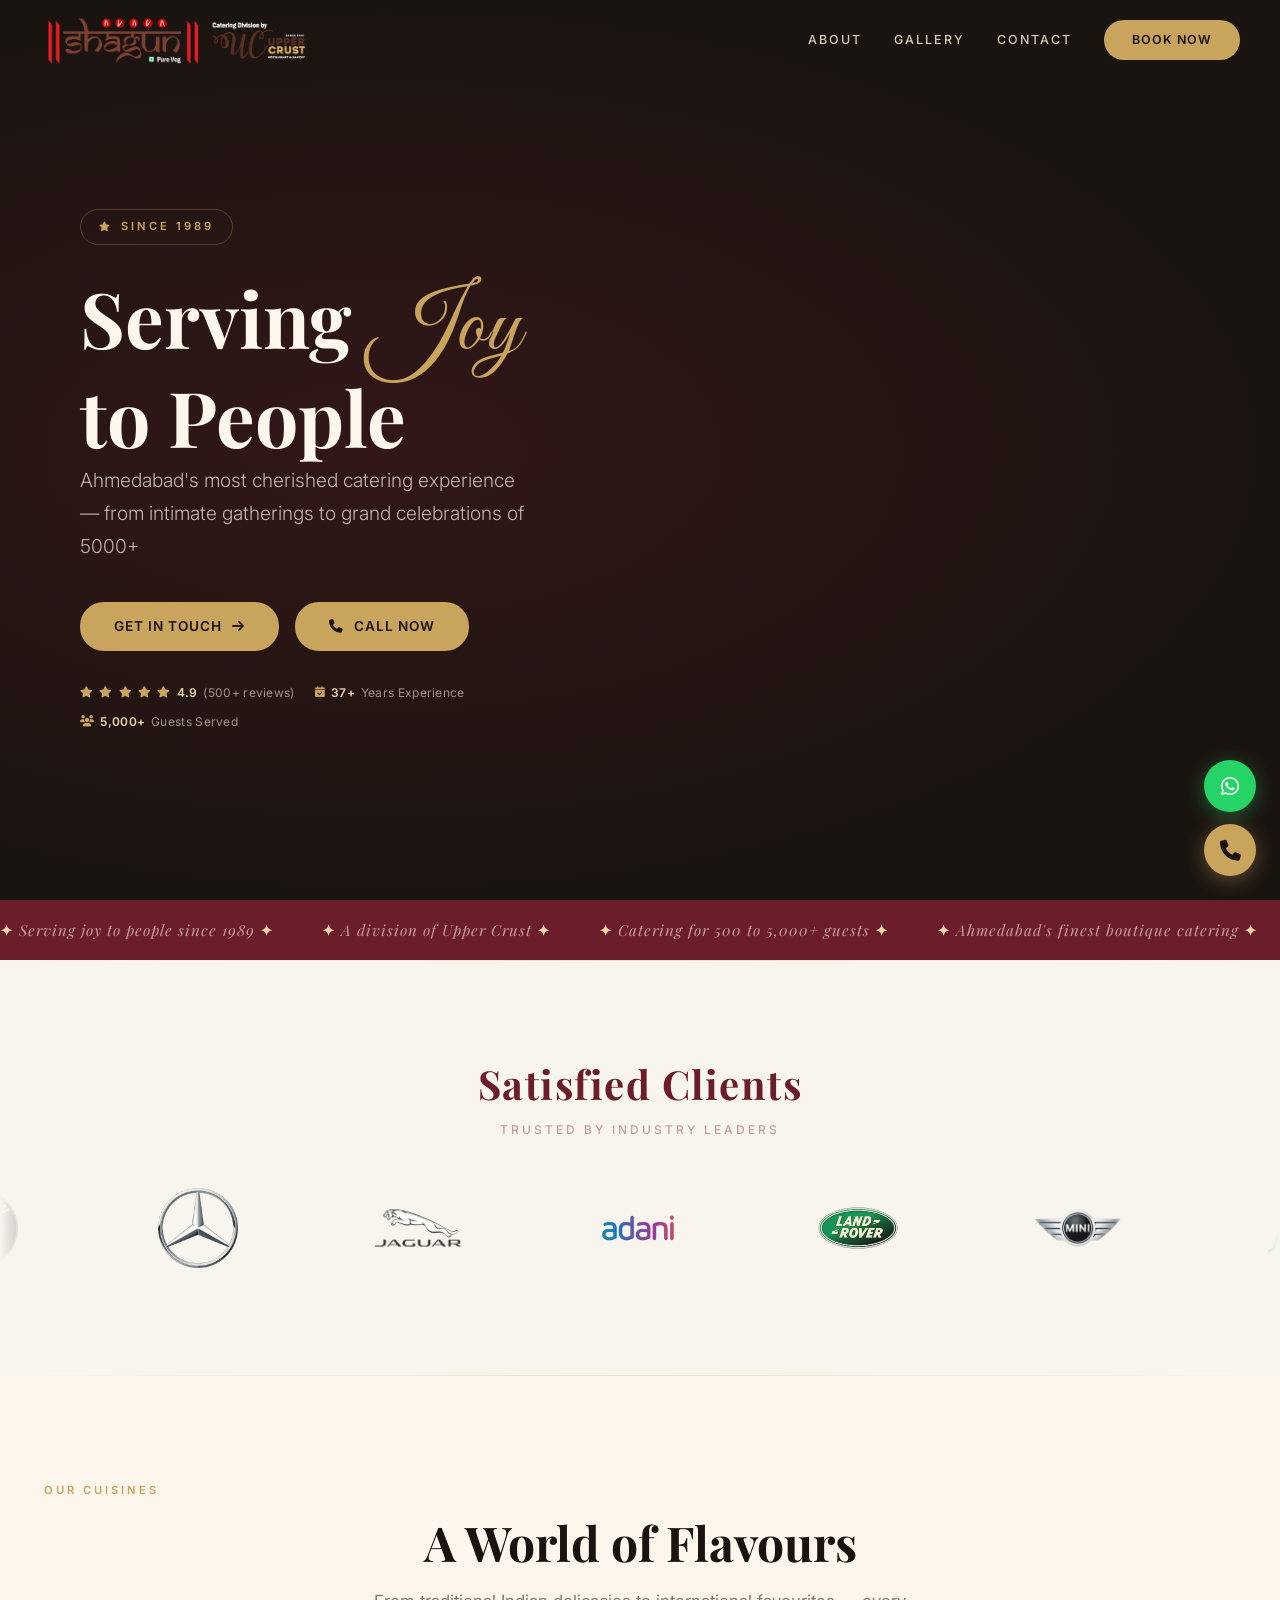
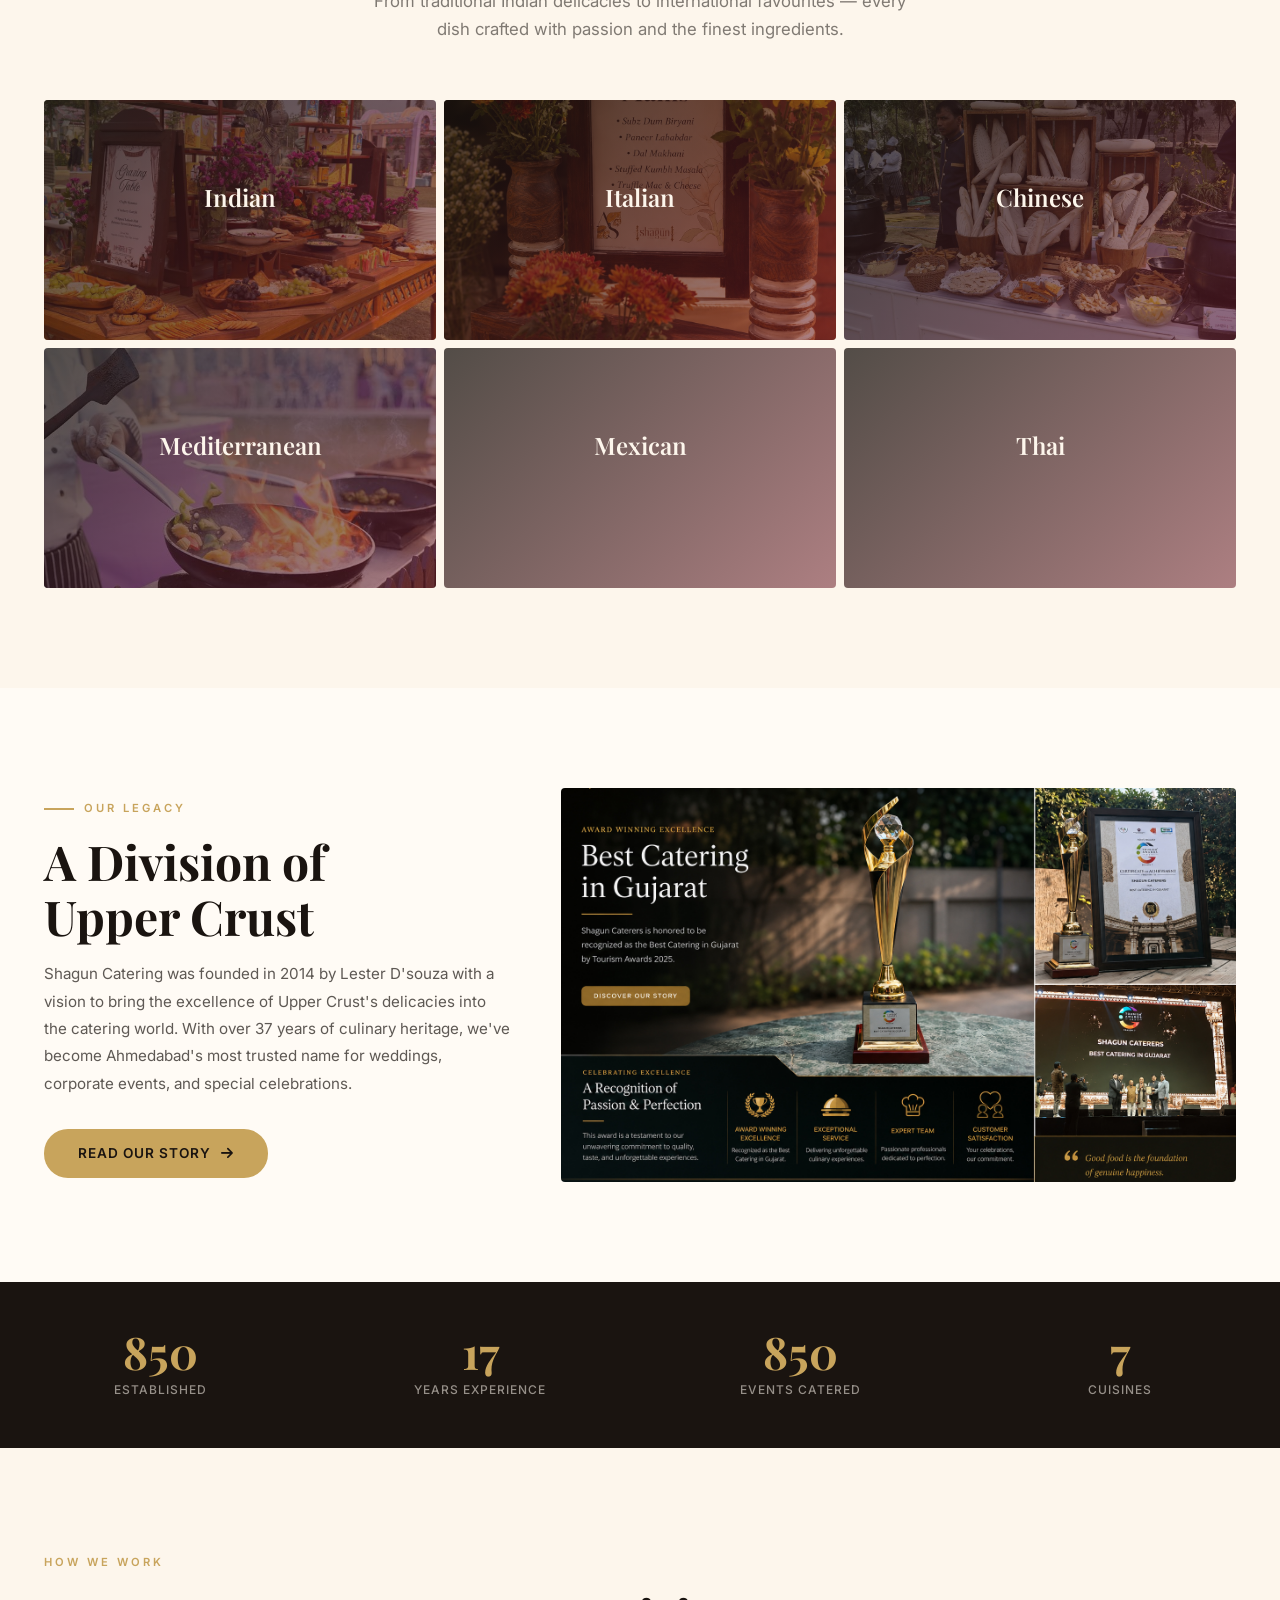
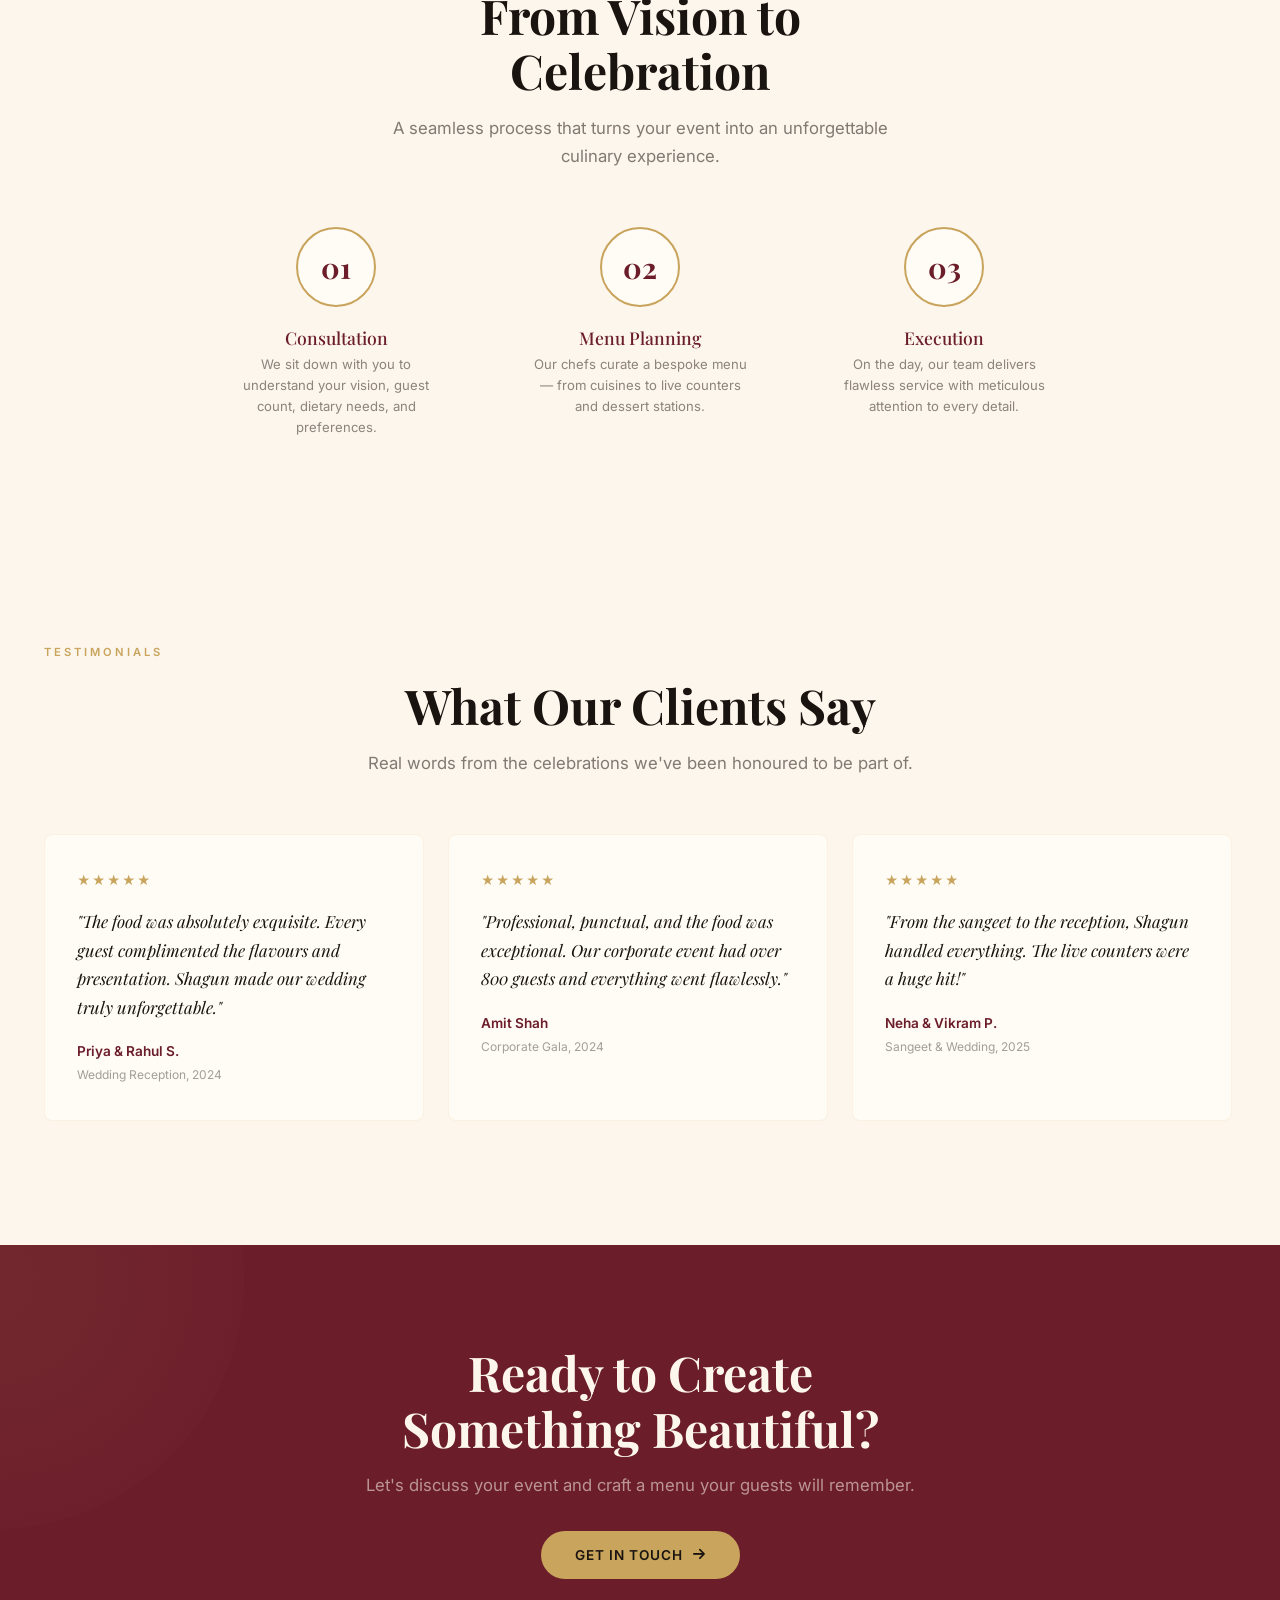
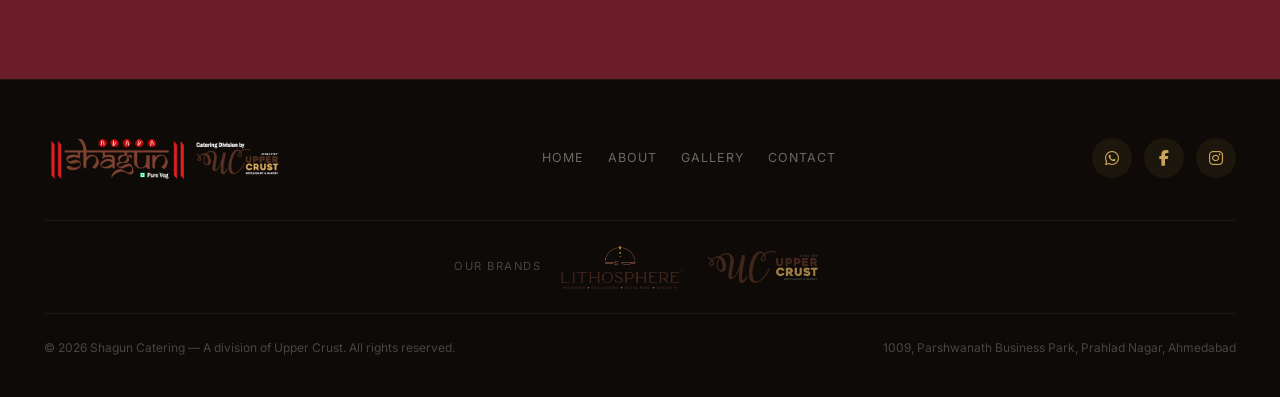
==== index.html @ 5790ae82 "Initial commit — Shagun Catering website" ====
<!DOCTYPE html>
<html lang="en">

<head>
  <meta charset="UTF-8">
  <meta name="viewport" content="width=device-width, initial-scale=1.0">
  <title>Shagun Catering | Best Catering Service in Ahmedabad Since 1989</title>
  <meta name="description"
    content="Shagun Catering — Ahmedabad's premier catering service since 1989. Weddings, corporate events, sangeet & more. A division of Upper Crust. Call +91 89800 03121.">
  <meta name="keywords"
    content="catering Ahmedabad, wedding caterer Ahmedabad, corporate catering, Shagun Catering, Upper Crust, event catering, Gujarati catering, best caterer in Ahmedabad">
  <meta name="author" content="Shagun Catering — A Division of Upper Crust">
  <meta name="geo.region" content="IN-GJ">
  <meta name="geo.placename" content="Ahmedabad">
  <!-- Open Graph -->
  <meta property="og:type" content="website">
  <meta property="og:site_name" content="Shagun Catering">
  <meta property="og:title" content="Shagun Catering | Best Catering Service in Ahmedabad Since 1989">
  <meta property="og:description"
    content="Ahmedabad's premier catering service since 1989. Weddings, corporate events, sangeet & more. A division of Upper Crust.">
  <meta property="og:url" content="https://shaguncatering.com/">
  <meta property="og:image" content="https://shaguncatering.com/images/Shagun-01%20shay.png">
  <meta property="og:locale" content="en_IN">
  <!-- Twitter Card -->
  <meta name="twitter:card" content="summary_large_image">
  <meta name="twitter:title" content="Shagun Catering | Best Catering Service in Ahmedabad Since 1989">
  <meta name="twitter:description"
    content="Ahmedabad's premier catering service since 1989. Weddings, corporate events, sangeet & more.">
  <meta name="twitter:image" content="https://shaguncatering.com/images/Shagun-01%20shay.png">
  <!-- Canonical -->
  <link rel="canonical" href="https://shaguncatering.com/">
  <!-- JSON-LD Structured Data -->
  <script type="application/ld+json">
  {
    "@context": "https://schema.org",
    "@type": "LocalBusiness",
    "name": "Shagun Catering",
    "alternateName": "Shagun Catering — A Division of Upper Crust",
    "description": "Ahmedabad's premier catering service since 1989. Specializing in weddings, corporate events, sangeet, and private celebrations.",
    "image": "https://shaguncatering.com/images/Shagun-01%20shay.png",
    "url": "https://shaguncatering.com/",
    "telephone": "+918980003121",
    "email": "catering@cafeuppercrust.com",
    "foundingDate": "1989",
    "areaServed": "Ahmedabad",
    "address": {
      "@type": "PostalAddress",
      "streetAddress": "1009, Parshwanath Business Park, Nr. Auda Garden, Prahlad Nagar",
      "addressLocality": "Ahmedabad",
      "addressRegion": "Gujarat",
      "postalCode": "380015",
      "addressCountry": "IN"
    },
    "parentOrganization": {
      "@type": "Organization",
      "name": "Upper Crust"
    },
    "aggregateRating": {
      "@type": "AggregateRating",
      "ratingValue": "4.9",
      "bestRating": "5",
      "ratingCount": "500"
    },
    "openingHoursSpecification": [
      {
        "@type": "OpeningHoursSpecification",
        "dayOfWeek": ["Monday","Tuesday","Wednesday","Thursday","Friday","Saturday"],
        "opens": "10:00",
        "closes": "20:00"
      }
    ],
    "sameAs": [
      "https://www.facebook.com/Shagun.uppercrust/",
      "https://www.instagram.com/shagunuppercrust/"
    ]
  }
  </script>
  <script type="application/ld+json">
  {
    "@context": "https://schema.org",
    "@type": "BreadcrumbList",
    "itemListElement": [
      { "@type": "ListItem", "position": 1, "name": "Home", "item": "https://shaguncatering.com/" }
    ]
  }
  </script>
  <link rel="preconnect" href="https://fonts.googleapis.com">
  <link rel="preconnect" href="https://fonts.gstatic.com" crossorigin>
  <link
    href="https://fonts.googleapis.com/css2?family=Playfair+Display:ital,wght@0,400;0,500;0,600;0,700;0,800;1,400;1,500&family=Inter:wght@300;400;500;600;700&family=Great+Vibes&display=swap"
    rel="stylesheet">
  <link rel="stylesheet" href="https://cdnjs.cloudflare.com/ajax/libs/font-awesome/6.5.1/css/all.min.css">
  <link rel="icon" type="image/png" href="images/Shagun-01%20shay.png">
  <link href="https://cdn.jsdelivr.net/npm/bootstrap@5.3.3/dist/css/bootstrap.min.css" rel="stylesheet">
  <link rel="stylesheet" href="style.css">
</head>

<body>

  <nav class="nav" id="nav">
    <a href="index.html" class="nav-logo active-page">
      <img src="images/Shagun-01%20shay.png" alt="Shagun Catering" fetchpriority="high">
    </a>
    <div class="hamburger" id="hamburger" role="button" aria-label="Toggle navigation" aria-expanded="false">
      <span></span><span></span><span></span>
    </div>
    <div class="nav-links" id="navLinks">
      <a href="about.html">About</a>
      <a href="gallery.html">Gallery</a>
      <a href="contact.html">Contact</a>
      <a href="contact.html" class="nav-cta">Book Now</a>
    </div>
  </nav>

  <section class="hero" id="home">
    <div class="hero-left">
      <div class="hero-content">
        <div class="hero-badge">
          <i class="fas fa-star"></i> Since 1989
        </div>
        <h1 class="hero-title">
          Serving <em>Joy</em><br>
          to People
        </h1>
        <p class="hero-subtitle">
          Ahmedabad's most cherished catering experience — from intimate gatherings to grand celebrations of 5000+
        </p>
        <div class="hero-actions">
          <a href="contact.html" class="btn btn-primary">
            Get in Touch <i class="fas fa-arrow-right"></i>
          </a>
          <a href="tel:+918980003121" class="btn btn-primary">
            <i class="fas fa-phone"></i> Call Now
          </a>
        </div>
        <div class="hero-trust">
          <span class="hero-trust-item"><i class="fas fa-star"></i><i class="fas fa-star"></i><i
              class="fas fa-star"></i><i class="fas fa-star"></i><i class="fas fa-star"></i> <strong>4.9</strong> (500+
            reviews)</span>
          <span class="hero-trust-item"><i class="fas fa-calendar-check"></i> <strong>37+</strong> Years
            Experience</span>
          <span class="hero-trust-item"><i class="fas fa-users"></i> <strong>5,000+</strong> Guests Served</span>
        </div>
      </div>
    </div>
    <div class="hero-right">
      <div class="hero-slideshow">
        <video class="hero-slide active" src="images/gallery/20203971-uhd_3840_2160_30fps.mp4" muted loop playsinline
          autoplay></video>
      </div>
      <div class="hero-overlay"></div>
    </div>
  </section>

  <div class="tagline-bar">
    <div class="tagline-track">
      <span><em>✦</em> Serving joy to people since 1989 <em>✦</em></span>
      <span><em>✦</em> A division of Upper Crust <em>✦</em></span>
      <span><em>✦</em> Catering for 500 to 5,000+ guests <em>✦</em></span>
      <span><em>✦</em> Ahmedabad's finest boutique catering <em>✦</em></span>
      <span><em>✦</em> Serving joy to people since 1989 <em>✦</em></span>
      <span><em>✦</em> A division of Upper Crust <em>✦</em></span>
      <span><em>✦</em> Catering for 500 to 5,000+ guests <em>✦</em></span>
      <span><em>✦</em> Ahmedabad's finest boutique catering <em>✦</em></span>
    </div>
  </div>

  <section class="clients-section">
    <h2 class="clients-title">Satisfied Clients</h2>
    <p class="clients-title-sub">Trusted by Industry Leaders</p>
    <div class="client-marquee">
      <div class="client-track" id="clientTrack">
        <div class="client-track-inner">
          <div class="client-logo"><img loading="lazy" decoding="async" src="images/BMW.svg.png" alt="BMW"></div>
          <div class="client-logo"><img loading="lazy" decoding="async" src="images/Mercedes-Logo.svg.png"
              alt="Mercedes"></div>
          <div class="client-logo"><img loading="lazy" decoding="async" src="images/685_jaguar.png" alt="Jaguar"></div>
          <div class="client-logo"><img loading="lazy" decoding="async"
              src="images/adani_group-logo-brandlogos.net_.png" alt="Adani Group"></div>
          <div class="client-logo"><img loading="lazy" decoding="async" src="images/LandRover.png" alt="Land Rover">
          </div>
          <div class="client-logo"><img loading="lazy" decoding="async" src="images/Mini-Cooper-Logo-PNG-Image.png"
              alt="MINI"></div>
          <div class="client-logo"><img loading="lazy" decoding="async" src="images/logo-jaquar-brand-492x394.png"
              alt="Jaquar"></div>
          <div class="client-logo"><img loading="lazy" decoding="async" src="images/Godrej_Nature%27s_Basket_Logo.png"
              alt="Nature's Basket">
          </div>
          <div class="client-logo"><img loading="lazy" decoding="async" src="images/Torrent_Power_logo.png"
              alt="Torrent Power"></div>
          <div class="client-logo"><img loading="lazy" decoding="async" src="images/IPS%20logo.png" alt="IPS"></div>
          <div class="client-logo"><img loading="lazy" decoding="async"
              src="images/Indian_Space_Research_Organisation_Logo.png" alt="ISRO"></div>
          <div class="client-logo"><img loading="lazy" decoding="async" src="images/gujarat_univerisity.png"
              alt="Gujarat University"></div>
          <div class="client-logo"><img loading="lazy" decoding="async"
              src="images/GFC2023_logo%20FINAL%20-9nov2023-2.png" alt="GFC"></div>
          <div class="client-logo"><img loading="lazy" decoding="async" src="images/Amul_official_logo.png" alt="Amul">
          </div>
          <div class="client-logo"><img loading="lazy" decoding="async" src="images/2018-RSSDI%20copy.png" alt="RSSDI">
          </div>
          <div class="client-logo"><img loading="lazy" decoding="async" src="images/FrGe2zDWcAAi40b.png" alt="Client">
          </div>
          <div class="client-logo"><img loading="lazy" decoding="async" src="images/Travel-Food-Services%20copy.png"
              alt="Travel Food Services"></div>
        </div>
      </div>
    </div>
  </section>

  <section class="cuisines" id="cuisines">
    <div class="container">
      <div class="section-label">Our Cuisines</div>
      <h2 class="section-title">A World of Flavours</h2>
      <p class="section-desc">From traditional Indian delicacies to international favourites — every dish crafted with
        passion and the finest ingredients.</p>
      <div class="row g-2 justify-content-center reveal-stagger">
        <div class="col-lg-4 col-md-6 col-12">
          <div class="cuisine-card">
            <img loading="lazy" decoding="async" src="images/gallery/IMG-20251223-WA0033.jpg" alt="Indian Cuisine">
            <div class="cuisine-overlay"></div>
            <div>
              <h3>Indian</h3>
              <p>Gujarati, Punjabi, Rajasthani &amp; more</p>
            </div>
          </div>
        </div>
        <div class="col-lg-4 col-md-6 col-12">
          <div class="cuisine-card">
            <img loading="lazy" decoding="async"
              src="images/gallery/WhatsApp%20Image%202026-06-12%20at%204.13.23%20PM%20%282%29.jpeg"
              alt="Italian Cuisine">
            <div class="cuisine-overlay"></div>
            <div>
              <h3>Italian</h3>
              <p>Pastas, Risottos &amp; Wood-fired</p>
            </div>
          </div>
        </div>
        <div class="col-lg-4 col-md-6 col-12">
          <div class="cuisine-card">
            <img loading="lazy" decoding="async" src="images/gallery/_DSC0658.JPG" alt="Chinese Cuisine">
            <div class="cuisine-overlay"></div>
            <div>
              <h3>Chinese</h3>
              <p>Dim sums, Noodles &amp; Stir-fries</p>
            </div>
          </div>
        </div>
        <div class="col-lg-4 col-md-6 col-12">
          <div class="cuisine-card">
            <img loading="lazy" decoding="async" src="images/gallery/DSC00069.JPG" alt="Mediterranean Cuisine">
            <div class="cuisine-overlay"></div>
            <div>
              <h3>Mediterranean</h3>
              <p>Grilled specialties, Mezze &amp; Fresh herbs</p>
            </div>
          </div>
        </div>
        <div class="col-lg-4 col-md-6 col-12">
          <div class="cuisine-card">
            <img loading="lazy" decoding="async" src="images/gallery/_DSC0696.JPG" alt="Mexican Cuisine">
            <div class="cuisine-overlay"></div>
            <div>
              <h3>Mexican</h3>
              <p>Tacos, Enchiladas &amp; Bold flavours</p>
            </div>
          </div>
        </div>
        <div class="col-lg-4 col-md-6 col-12">
          <div class="cuisine-card">
            <img loading="lazy" decoding="async"
              src="images/gallery/WhatsApp%20Image%202026-06-12%20at%204.13.23%20PM%20%281%29.jpeg" alt="Thai Cuisine">
            <div class="cuisine-overlay"></div>
            <div>
              <h3>Thai</h3>
              <p>Curries, Noodles &amp; Aromatic herbs</p>
            </div>
          </div>
        </div>
      </div>
    </div>
  </section>

  <section class="home-about-preview">
    <div class="container">
      <div class="row align-items-center gx-5">
        <div class="col-lg-5 col-12">
          <div class="hap-content reveal-left">
            <div class="section-label">Our Legacy</div>
            <h2 class="section-title">A Division of<br>Upper Crust</h2>
            <p>Shagun Catering was founded in 2014 by Lester D'souza with a vision to bring the excellence of Upper
              Crust's delicacies into the catering world. With over 37 years of culinary heritage, we've become
              Ahmedabad's most trusted name for weddings, corporate events, and special celebrations.</p>
            <a href="about.html" class="btn btn-primary">
              Read Our Story <i class="fas fa-arrow-right"></i>
            </a>
          </div>
        </div>
        <div class="col-lg-7 col-12">
          <div class="hap-visual reveal-right">
            <img loading="lazy" decoding="async" src="images/gallery/awards%20collage.jpg"
              alt="Shagun Catering awards and event setup showcase in Ahmedabad">
          </div>
        </div>
      </div>
    </div>
  </section>

  <div class="row g-0 stats-row reveal-stagger">
    <div class="col-md-3 col-6">
      <div class="stat-item">
        <div class="stat-number" data-count="1989">0</div>
        <div class="stat-label">Established</div>
      </div>
    </div>
    <div class="col-md-3 col-6">
      <div class="stat-item">
        <div class="stat-number" data-count="37+">0</div>
        <div class="stat-label">Years Experience</div>
      </div>
    </div>
    <div class="col-md-3 col-6">
      <div class="stat-item">
        <div class="stat-number" data-count="2000+">0</div>
        <div class="stat-label">Events Catered</div>
      </div>
    </div>
    <div class="col-md-3 col-6">
      <div class="stat-item">
        <div class="stat-number" data-count="7">0</div>
        <div class="stat-label">Cuisines</div>
      </div>
    </div>
  </div>

  <section class="process" id="process">
    <div class="container">
      <div class="section-label">How We Work</div>
      <h2 class="section-title">From Vision to<br>Celebration</h2>
      <p class="section-desc">A seamless process that turns your event into an unforgettable culinary experience.</p>
      <div class="row justify-content-center reveal-stagger">
        <div class="col-lg-3 col-md-6 col-12">
          <div class="process-step">
            <div class="process-step-num">01</div>
            <h4>Consultation</h4>
            <p>We sit down with you to understand your vision, guest count, dietary needs, and preferences.</p>
          </div>
        </div>
        <div class="col-lg-3 col-md-6 col-12">
          <div class="process-step">
            <div class="process-step-num">02</div>
            <h4>Menu Planning</h4>
            <p>Our chefs curate a bespoke menu — from cuisines to live counters and dessert stations.</p>
          </div>
        </div>
        <div class="col-lg-3 col-md-6 col-12">
          <div class="process-step">
            <div class="process-step-num">03</div>
            <h4>Execution</h4>
            <p>On the day, our team delivers flawless service with meticulous attention to every detail.</p>
          </div>
        </div>
      </div>
    </div>
  </section>

  <section class="testimonials" id="testimonials">
    <div class="container">
      <div class="section-label">Testimonials</div>
      <h2 class="section-title">What Our Clients Say</h2>
      <p class="section-desc">Real words from the celebrations we've been honoured to be part of.</p>
      <div class="testimonial-track">
        <div class="testimonial-card">
          <div class="testimonial-stars">&starf;&starf;&starf;&starf;&starf;</div>
          <p class="testimonial-text">"The food was absolutely exquisite. Every guest complimented the flavours and
            presentation. Shagun made our wedding truly unforgettable."</p>
          <div class="testimonial-author">Priya & Rahul S.<span>Wedding Reception, 2024</span></div>
        </div>
        <div class="testimonial-card">
          <div class="testimonial-stars">&starf;&starf;&starf;&starf;&starf;</div>
          <p class="testimonial-text">"Professional, punctual, and the food was exceptional. Our corporate event had
            over 800 guests and everything went flawlessly."</p>
          <div class="testimonial-author">Amit Shah<span>Corporate Gala, 2024</span></div>
        </div>
        <div class="testimonial-card">
          <div class="testimonial-stars">&starf;&starf;&starf;&starf;&starf;</div>
          <p class="testimonial-text">"From the sangeet to the reception, Shagun handled everything. The live counters
            were a huge hit!"</p>
          <div class="testimonial-author">Neha & Vikram P.<span>Sangeet & Wedding, 2025</span></div>
        </div>
        <div class="testimonial-card">
          <div class="testimonial-stars">&starf;&starf;&starf;&starf;&starf;</div>
          <p class="testimonial-text">"The attention to detail in the tablescapes and the quality of ingredients —
            Shagun truly cares about every aspect of the dining experience."</p>
          <div class="testimonial-author">Rohan Mehta<span>Anniversary, 2024</span></div>
        </div>
        <div class="testimonial-card">
          <div class="testimonial-stars">&starf;&starf;&starf;&starf;&starf;</div>
          <p class="testimonial-text">"We've worked with many caterers, but Shagun stands out. Their professionalism and
            culinary excellence are unmatched in Ahmedabad."</p>
          <div class="testimonial-author">Anita Desai<span>Charity Gala, 2025</span></div>
        </div>
      </div>
    </div>
  </section>

  <section class="home-cta">
    <div class="container">
      <h2>Ready to Create<br>Something Beautiful?</h2>
      <p>Let's discuss your event and craft a menu your guests will remember.</p>
      <a href="contact.html" class="btn btn-primary">
        Get in Touch <i class="fas fa-arrow-right"></i>
      </a>
    </div>
  </section>

  <footer class="footer">
    <div class="container">
      <div class="footer-top">
        <div class="footer-brand">
          <img loading="lazy" decoding="async" src="images/Shagun-01%20shay.png" alt="Shagun Catering">
        </div>
        <div class="footer-links">
          <a href="index.html">Home</a>
          <a href="about.html">About</a>
          <a href="gallery.html">Gallery</a>
          <a href="contact.html">Contact</a>
        </div>
        <div class="footer-social">
          <a href="https://wa.me/918980003121" target="_blank" aria-label="WhatsApp"><i class="fab fa-whatsapp"></i></a>
          <a href="https://www.facebook.com/Shagun.uppercrust/" target="_blank" aria-label="Facebook"><i
              class="fab fa-facebook-f"></i></a>
          <a href="https://www.instagram.com/shagunuppercrust/" target="_blank" aria-label="Instagram"><i
              class="fab fa-instagram"></i></a>

        </div>
      </div>
      <div class="footer-brands">
        <span>Our Brands</span>
        <a href="https://lithosphereuc.com/" target="_blank"><img loading="lazy" decoding="async"
            src="images/lithosphere.png" alt="Lithosphere"></a>
        <a href="https://cafeuppercrust.com/" target="_blank"><img loading="lazy" decoding="async"
            src="images/upper%20crust-logo.png" alt="Café Upper Crust"></a>
      </div>
      <div class="footer-bottom">
        <p>&copy; 2026 Shagun Catering — A division of Upper Crust. All rights reserved.</p>
        <p>1009, Parshwanath Business Park, Prahlad Nagar, Ahmedabad</p>
      </div>
    </div>
  </footer>

  <script>
    const nav = document.getElementById('nav');
    const hamburger = document.getElementById('hamburger');
    const navLinks = document.getElementById('navLinks');

    window.addEventListener('scroll', () => {
      nav.classList.toggle('scrolled', window.scrollY > 80);
    });

    hamburger.addEventListener('click', () => {
      hamburger.classList.toggle('active');
      navLinks.classList.toggle('open');
      hamburger.setAttribute('aria-expanded', navLinks.classList.contains('open'));
    });

    navLinks.querySelectorAll('a').forEach(link => {
      link.addEventListener('click', () => {
        hamburger.classList.remove('active');
        navLinks.classList.remove('open');
      });
    });

    const revealObserver = new IntersectionObserver((entries) => {
      entries.forEach(e => e.target.classList.toggle('visible', e.isIntersecting));
    }, { threshold: 0.1, rootMargin: '0px 0px -60px 0px' });

    document.querySelectorAll('.reveal-left, .reveal-right, .reveal-stagger').forEach(el => {
      revealObserver.observe(el);
    });

    const counterObserver = new IntersectionObserver((entries) => {
      entries.forEach(entry => {
        if (entry.isIntersecting) {
          const el = entry.target;
          const raw = el.getAttribute('data-count');
          const target = parseInt(raw.replace('+', ''));
          const hasPlus = raw.includes('+');
          animateCounter(el, target, () => {
            if (hasPlus) el.textContent = raw;
            else if (raw === '1989') el.textContent = '1989';
          });
          counterObserver.unobserve(el);
        }
      });
    }, { threshold: 0.5 });

    function animateCounter(el, target, done) {
      let current = 0;
      const step = Math.ceil(target / 40);
      const interval = setInterval(() => {
        current += step;
        if (current >= target) {
          clearInterval(interval);
          el.textContent = target;
          done();
        } else {
          el.textContent = current;
        }
      }, 40);
    }

    document.querySelectorAll('.stat-number[data-count]').forEach(el => {
      counterObserver.observe(el);
    });

    window.addEventListener('scroll', () => {
      const scrolled = window.scrollY;
      document.querySelectorAll('.hero-slide').forEach(s => {
        if (scrolled < window.innerHeight) {
          s.style.transform = `translateY(${scrolled * 0.06}px) scale(1.05)`;
        }
      });
    });

    // Autoplay hero video
    document.querySelector('.hero-slide')?.play().catch(function () { });

    // Client logos seamless infinite carousel
    (function () {
      const track = document.getElementById('clientTrack');
      if (!track) return;
      const inner = track.querySelector('.client-track-inner');
      if (!inner) return;
      const logos = inner.querySelectorAll('.client-logo');
      if (logos.length < 2) return;

      const clone = inner.cloneNode(true);
      track.appendChild(clone);

      let position = 0;
      const speed = 1.2;
      let paused = false;

      function getItemWidth() {
        const first = inner.querySelector('.client-logo');
        if (!first) return 200;
        const style = window.getComputedStyle(first);
        const w = parseFloat(style.width) || 180;
        const ml = parseFloat(style.marginLeft) || 20;
        const mr = parseFloat(style.marginRight) || 20;
        return w + ml + mr;
      }

      const totalItems = inner.querySelectorAll('.client-logo').length;
      const itemWidth = getItemWidth();
      const fullWidth = itemWidth * totalItems;

      function animate() {
        if (!paused) {
          position -= speed;
          if (position <= -fullWidth) {
            position = 0;
          }
          track.style.transform = 'translateX(' + position + 'px)';
        }
        requestAnimationFrame(animate);
      }

      track.addEventListener('mouseenter', () => { paused = true; });
      track.addEventListener('mouseleave', () => { paused = false; });

      animate();

      let resizeTimer;
      window.addEventListener('resize', () => {
        clearTimeout(resizeTimer);
        resizeTimer = setTimeout(() => {
          const newWidth = getItemWidth();
          const ratio = newWidth / itemWidth;
          position = position * ratio;
        }, 150);
      });
    })();
  </script>
  <div class="floating-actions">
    <a href="https://wa.me/918980003121" target="_blank" class="floating-btn floating-btn-whatsapp"
      aria-label="WhatsApp">
      <i class="fab fa-whatsapp"></i>
    </a>
    <a href="tel:+918980003121" class="floating-btn floating-btn-phone" aria-label="Call">
      <i class="fas fa-phone"></i>
    </a>
  </div>

  <div class="mobile-cta-bar">
    <a href="contact.html" class="mobile-cta-btn mobile-cta-btn-enquiry">
      <i class="fas fa-envelope"></i> Enquiry
    </a>
    <a href="tel:+918980003121" class="mobile-cta-btn mobile-cta-btn-call">
      <i class="fas fa-phone"></i> Call
    </a>
    <a href="https://wa.me/918980003121" target="_blank" class="mobile-cta-btn mobile-cta-btn-whatsapp">
      <i class="fab fa-whatsapp"></i> WhatsApp
    </a>
  </div>

</body>

</html>
---- style.css ----
:root {
  --burgundy: #6B1D2A;
  --burgundy-dark: #4A131C;
  --cream: #FDF6EC;
  --cream-light: #FFFBF5;
  --gold: #C8A45C;
  --gold-light: #E8D5A8;
  --gold-dark: #A8883C;
  --charcoal: #1A1410;
  --charcoal-light: #2A2420;
  --sage: #8BA888;
  --sage-light: #B5CCB3;
  --white: #FFFFFF;
  --font-display: 'Playfair Display', Georgia, serif;
  --font-body: 'Inter', -apple-system, sans-serif;
  --nav-height: 80px;
  --transition: 0.4s cubic-bezier(0.25, 0.46, 0.45, 0.94);
}

*,
*::before,
*::after {
  margin: 0;
  padding: 0;
  box-sizing: border-box;
}

html {
  scroll-behavior: smooth;
  scroll-padding-top: var(--nav-height);
  overflow-x: hidden;
  width: 100%;
}

body {
  font-family: var(--font-body);
  background: var(--cream);
  color: var(--charcoal);
  overflow-x: hidden;
  width: 100%;
  max-width: 100vw;
  line-height: 1.6;
  -webkit-font-smoothing: antialiased;
}

img {
  max-width: 100%;
  height: auto;
  display: block;
}

a {
  text-decoration: none;
  color: inherit;
}

ul {
  list-style: none;
}

.container {
  max-width: 1240px;
  margin: 0 auto;
  padding: 0 24px;
}

/* ===== NAVIGATION ===== */
.nav {
  position: fixed;
  top: 0;
  left: 0;
  right: 0;
  height: var(--nav-height);
  z-index: 1000;
  display: flex;
  align-items: center;
  justify-content: space-between;
  padding: 0 40px;
  transition: var(--transition);
}

.nav.scrolled {
  background: rgba(20, 16, 14, 0.863);
  backdrop-filter: blur(16px);
  -webkit-backdrop-filter: blur(16px);
  box-shadow: 0 2px 40px rgba(0, 0, 0, 0.315);
}

.nav-logo {
  display: flex;
  align-items: center;
  gap: 12px;
  z-index: 1001;
}

.nav-logo img {
  height: 68px;
  width: auto;
  transition: var(--transition);
}

.nav-logo span {
  font-family: var(--font-display);
  font-size: 1.3rem;
  font-weight: 700;
  color: var(--cream);
  letter-spacing: 0.5px;
}

.nav-links {
  display: flex;
  align-items: center;
  gap: 32px;
}

.nav-links a {
  font-size: 0.78rem;
  font-weight: 500;
  letter-spacing: 2px;
  text-transform: uppercase;
  color: rgba(240, 226, 206, 0.877);
  position: relative;
  padding: 4px 0;
  transition: var(--transition);
}

.nav-links a::after {
  content: '';
  position: absolute;
  bottom: 0;
  left: 0;
  width: 0;
  height: 2px;
  background: var(--gold);
  transition: var(--transition);
}

.nav-links a:hover {
  color: var(--gold-light);
}

.nav-links a.active-page {
  color: var(--gold-light);
}

.nav-links a.active-page::after {
  width: 100%;
}

.nav-links a:hover::after {
  width: 100%;
}

.nav-cta {
  background: var(--gold);
  color: var(--charcoal) !important;
  padding: 10px 28px !important;
  border-radius: 24px;
  font-weight: 600 !important;
  letter-spacing: 1px !important;
  transition: var(--transition) !important;
}

.nav-cta::after {
  display: none !important;
}

.nav-cta:hover {
  background: var(--gold-light) !important;
  transform: scale(1.08);
  color: var(--charcoal) !important;
  box-shadow: 0 4px 20px rgba(200, 164, 92, 0.3);
}

.nav-cta.active-page {
  background: var(--gold) !important;
  color: var(--charcoal) !important;
}

.hamburger {
  display: none;
  flex-direction: column;
  gap: 5px;
  cursor: pointer;
  z-index: 1001;
  padding: 4px;
}

.hamburger span {
  width: 28px;
  height: 2px;
  background: var(--cream);
  transition: var(--transition);
  border-radius: 2px;
}

.hamburger.active span:nth-child(1) {
  transform: translateY(7px) rotate(45deg);
}

.hamburger.active span:nth-child(2) {
  opacity: 0;
}

.hamburger.active span:nth-child(3) {
  transform: translateY(-7px) rotate(-45deg);
}

/* ===== PAGE HERO BANNER ===== */
.page-hero {
  padding: 160px 0 80px;
  background: var(--charcoal);
  position: relative;
  overflow: hidden;
  text-align: center;
  background-size: cover;
  background-position: center;
  background-repeat: no-repeat;
  width: 100%;
  max-width: 100vw;
}

.page-hero::before {
  content: '';
  position: absolute;
  inset: 0;
  background: linear-gradient(135deg, rgba(26, 20, 16, 0.82), rgba(107, 29, 42, 0.5));
  z-index: 0;
}

.page-hero h1 {
  font-family: var(--font-display);
  font-size: clamp(2.8rem, 5vw, 4rem);
  font-weight: 700;
  color: var(--cream);
  position: relative;
  z-index: 1;
  line-height: 1.1;
}

.page-hero p {
  font-size: 1.1rem;
  color: rgba(253, 246, 236, 0.5);
  margin-top: 16px;
  position: relative;
  z-index: 1;
  max-width: 500px;
  margin-left: auto;
  margin-right: auto;
}

.page-hero-video {
  background: var(--charcoal) !important;
}

.hero-bg-video {
  position: absolute;
  top: 0;
  left: 0;
  width: 100%;
  height: 100%;
  max-width: 100%;
  object-fit: cover;
  z-index: 0;
}

/* ===== BUTTONS ===== */
.btn {
  display: inline-flex;
  align-items: center;
  gap: 10px;
  padding: 14px 34px;
  border-radius: 24px;
  font-family: var(--font-body);
  font-size: 0.85rem;
  font-weight: 600;
  letter-spacing: 1px;
  text-transform: uppercase;
  border: none;
  cursor: pointer;
  transition: var(--transition);
}

.btn-primary {
  --bs-btn-bg: var(--gold);
  --bs-btn-color: var(--charcoal);
  --bs-btn-border-color: var(--gold);
  --bs-btn-hover-bg: var(--gold-light);
  --bs-btn-hover-color: var(--charcoal);
  --bs-btn-hover-border-color: var(--gold-light);
  --bs-btn-active-bg: var(--gold-dark);
  --bs-btn-active-color: var(--charcoal);
  --bs-btn-active-border-color: var(--gold-dark);
  --bs-btn-focus-shadow-rgb: 200, 164, 92;
  background: var(--gold);
  color: var(--charcoal);
  border: none;
}

.btn-primary:hover {
  transform: translateY(-3px);
  box-shadow: 0 12px 40px rgba(200, 164, 92, 0.4);
}

.btn-outline {
  --bs-btn-color: var(--cream);
  --bs-btn-border-color: rgba(253, 246, 236, 0.25);
  --bs-btn-hover-bg: transparent;
  --bs-btn-hover-color: var(--gold);
  --bs-btn-hover-border-color: var(--gold);
  --bs-btn-active-bg: transparent;
  --bs-btn-active-color: var(--gold-light);
  --bs-btn-active-border-color: var(--gold-light);
  --bs-btn-focus-shadow-rgb: 200, 164, 92;
  background: transparent;
  color: var(--cream);
  border: 1.5px solid rgba(253, 246, 236, 0.25);
}

.btn-outline:hover {
  transform: translateY(-3px);
  box-shadow: 0 8px 24px rgba(200, 164, 92, 0.15);
}

.btn-gold-outline {
  --bs-btn-color: var(--gold);
  --bs-btn-border-color: var(--gold);
  --bs-btn-hover-bg: var(--gold);
  --bs-btn-hover-color: var(--charcoal);
  --bs-btn-hover-border-color: var(--gold);
  --bs-btn-active-bg: var(--gold-dark);
  --bs-btn-active-color: var(--charcoal);
  --bs-btn-active-border-color: var(--gold-dark);
  --bs-btn-focus-shadow-rgb: 200, 164, 92;
  background: transparent;
  color: var(--gold);
  border: 1.5px solid var(--gold);
}

.btn-gold-outline:hover {
  transform: translateY(-3px);
  box-shadow: 0 8px 24px rgba(200, 164, 92, 0.25);
}

.btn-dark {
  --bs-btn-bg: var(--charcoal);
  --bs-btn-color: var(--cream);
  --bs-btn-border-color: var(--charcoal);
  --bs-btn-hover-bg: var(--charcoal-light);
  --bs-btn-hover-color: var(--cream);
  --bs-btn-hover-border-color: var(--charcoal-light);
  --bs-btn-active-bg: var(--charcoal);
  --bs-btn-active-color: var(--cream);
  --bs-btn-active-border-color: var(--charcoal);
  --bs-btn-focus-shadow-rgb: 26, 20, 16;
  background: var(--charcoal);
  color: var(--cream);
}

.btn-dark:hover {
  transform: translateY(-3px);
  box-shadow: 0 8px 24px rgba(0, 0, 0, 0.2);
}

/* ===== SECTION COMMON ===== */
section {
  position: relative;
}

.section-label {
  display: inline-flex;
  align-items: center;
  gap: 10px;
  font-size: 0.7rem;
  font-weight: 600;
  letter-spacing: 3px;
  text-transform: uppercase;
  color: var(--gold);
  margin-bottom: 16px;
}

.section-label::before {
  content: '';
  width: 30px;
  height: 1.5px;
  background: var(--gold);
}

.section-label--no-line::before {
  display: none;
}

.section-title {
  font-family: var(--font-display);
  font-size: clamp(2rem, 4vw, 3rem);
  font-weight: 700;
  color: var(--charcoal);
  line-height: 1.15;
  margin-bottom: 16px;
}

.section-desc {
  font-size: 1.05rem;
  color: rgba(26, 20, 16, 0.55);
  max-width: 560px;
  line-height: 1.7;
}

/* ===== REVEAL ===== */
.reveal-left {
  opacity: 0;
  transform: translateX(-60px);
  transition: opacity 0.8s ease, transform 0.8s ease;
}

.reveal-left.visible {
  opacity: 1;
  transform: translateX(0);
}

.reveal-right {
  opacity: 0;
  transform: translateX(60px);
  transition: opacity 0.8s ease, transform 0.8s ease;
}

.reveal-right.visible {
  opacity: 1;
  transform: translateX(0);
}

.reveal-stagger>* {
  opacity: 0;
  transform: translateY(30px);
  transition: opacity 0.6s ease, transform 0.6s ease;
}

.reveal-stagger.visible>*:nth-child(1) {
  transition-delay: 0s;
  opacity: 1;
  transform: translateY(0);
}

.reveal-stagger.visible>*:nth-child(2) {
  transition-delay: 0.1s;
  opacity: 1;
  transform: translateY(0);
}

.reveal-stagger.visible>*:nth-child(3) {
  transition-delay: 0.2s;
  opacity: 1;
  transform: translateY(0);
}

.reveal-stagger.visible>*:nth-child(4) {
  transition-delay: 0.3s;
  opacity: 1;
  transform: translateY(0);
}

.reveal-stagger.visible>*:nth-child(5) {
  transition-delay: 0.4s;
  opacity: 1;
  transform: translateY(0);
}

.reveal-stagger.visible>*:nth-child(6) {
  transition-delay: 0.5s;
  opacity: 1;
  transform: translateY(0);
}

/* ===== TAGLINE BAR ===== */
.tagline-bar {
  background: var(--burgundy);
  padding: 18px 0;
  overflow: hidden;
}

.tagline-track {
  display: flex;
  gap: 48px;
  animation: scrollTagline 24s linear infinite;
  width: fit-content;
}

.tagline-track span {
  font-family: var(--font-display);
  font-size: 0.95rem;
  font-style: italic;
  color: rgba(253, 246, 236, 0.6);
  white-space: nowrap;
  letter-spacing: 1px;
}

.tagline-track span em {
  color: var(--gold-light);
  font-style: normal;
  font-weight: 600;
}

@keyframes scrollTagline {
  0% {
    transform: translateX(0);
  }

  100% {
    transform: translateX(-50%);
  }
}

/* ===== HERO ===== */
.hero {
  min-height: 100vh;
  display: flex;
  background: var(--charcoal);
  position: relative;
  overflow: hidden;
}

.hero::before {
  content: '';
  position: absolute;
  inset: 0;
  background: radial-gradient(ellipse at 30% 50%, rgba(107, 29, 42, 0.3) 0%, transparent 70%);
  z-index: 1;
}

.hero-left {
  flex: 1;
  display: flex;
  align-items: center;
  justify-content: center;
  padding: 120px 60px 80px;
  position: relative;
  z-index: 2;
}

.hero-content {
  max-width: 540px;
}

.hero-badge {
  display: inline-flex;
  align-items: center;
  gap: 8px;
  font-size: 0.7rem;
  font-weight: 600;
  letter-spacing: 3px;
  text-transform: uppercase;
  color: var(--gold);
  border: 1px solid rgba(200, 164, 92, 0.3);
  padding: 8px 18px;
  border-radius: 20px;
  margin-bottom: 32px;
  opacity: 0;
  transform: translateY(20px);
  animation: fadeUp 0.8s 0.2s forwards;
}

.hero-badge i {
  font-size: 0.6rem;
}

.hero-title {
  font-family: var(--font-display);
  font-size: clamp(2.8rem, 6vw, 4.8rem);
  font-weight: 700;
  line-height: 1.05;
  color: var(--cream);
  margin-bottom: 8px;
  opacity: 0;
  transform: translateY(30px);
  animation: fadeUp 0.8s 0.4s forwards;
}

.hero-title em {
  font-family: 'Great Vibes', cursive;
  font-style: normal;
  color: var(--gold);
  font-weight: 400;
  font-size: 1.15em;
  letter-spacing: 1px;
}

.hero-subtitle {
  font-size: clamp(1rem, 1.8vw, 1.2rem);
  font-weight: 300;
  color: rgba(253, 246, 236, 0.7);
  margin-bottom: 40px;
  line-height: 1.7;
  max-width: 450px;
  opacity: 0;
  transform: translateY(30px);
  animation: fadeUp 0.8s 0.6s forwards;
}

.hero-actions {
  display: flex;
  gap: 16px;
  flex-wrap: wrap;
  opacity: 0;
  transform: translateY(30px);
  animation: fadeUp 0.8s 0.8s forwards;
}

.hero-right {
  flex: 1;
  position: relative;
  overflow: hidden;
  min-height: 50vh;
}

.hero-slideshow {
  position: absolute;
  inset: 0;
  width: 100%;
  height: 100%;
}

.hero-slide {
  position: absolute;
  inset: 0;
  width: 100%;
  height: 100%;
  max-width: 100%;
  object-fit: cover;
  opacity: 0;
  transition: opacity 1.5s ease;
  transform: scale(1.05);
  animation: heroZoom 20s ease-in-out infinite alternate;
}

.hero-slide.active {
  opacity: 1;
}

.hero-slide.hero-video {
  object-fit: cover;
}

.hero-overlay {
  position: absolute;
  inset: 0;
  background: linear-gradient(90deg, var(--charcoal) 0%, transparent 50%);
}

@keyframes fadeUp {
  to {
    opacity: 1;
    transform: translateY(0);
  }
}

@keyframes heroZoom {
  from {
    transform: scale(1.05);
  }

  to {
    transform: scale(1.15);
  }
}

/* ===== SATISFIED CLIENTS ===== */
.clients-section {
  padding: 100px 0;
  background: #f8f5ef;
  text-align: center;
  overflow: hidden;
  position: relative;
}

.clients-section::before {
  content: '';
  position: absolute;
  top: 0;
  left: 0;
  right: 0;
  height: 1px;
  background: linear-gradient(90deg, transparent, rgba(200, 164, 92, 0.25), transparent);
}

.clients-section::after {
  content: '';
  position: absolute;
  bottom: 0;
  left: 0;
  right: 0;
  height: 1px;
  background: linear-gradient(90deg, transparent, rgba(200, 164, 92, 0.25), transparent);
}

.clients-title {
  font-family: var(--font-display);
  font-size: clamp(2rem, 3.2vw, 2.5rem);
  font-weight: 700;
  color: var(--burgundy);
  margin-bottom: 12px;
  letter-spacing: 1.5px;
  position: relative;
}

.clients-title-sub {
  font-size: 0.75rem;
  font-weight: 500;
  letter-spacing: 3px;
  text-transform: uppercase;
  color: rgba(107, 29, 42, 0.4);
  margin-bottom: 40px;
}

.client-marquee {
  overflow: hidden;
  width: 100%;
  mask-image: linear-gradient(90deg, transparent 0%, #000 8%, #000 92%, transparent 100%);
  -webkit-mask-image: linear-gradient(90deg, transparent 0%, #000 8%, #000 92%, transparent 100%);
  padding: 8px 0;
}

.client-track {
  display: flex;
  align-items: center;
  gap: 0;
  width: max-content;
  will-change: transform;
}

.client-track-inner {
  display: flex;
  align-items: center;
  gap: 0;
}

.client-logo {
  flex-shrink: 0;
  display: flex;
  align-items: center;
  justify-content: center;
  width: 180px;
  height: 80px;
  margin: 0 20px;
  transition: transform 0.4s cubic-bezier(0.25, 0.46, 0.45, 0.94);
}

.client-logo img {
  width: 100%;
  height: 100%;
  object-fit: contain;
  opacity: 0.9;
  transition: opacity 0.4s ease, transform 0.4s cubic-bezier(0.25, 0.46, 0.45, 0.94);
  border-radius: 4px;
}

.client-logo:hover {
  transform: scale(1.08);
}

.client-logo:hover img {
  opacity: 1;
  transform: scale(1.05);
  box-shadow: 0 8px 32px rgba(26, 20, 16, 0.12);
}

@media (max-width: 1024px) {
  .client-logo {
    width: 150px;
    height: 70px;
    margin: 0 16px;
  }
}

@media (max-width: 768px) {
  .clients-section {
    padding: 56px 0 64px;
  }

  .clients-title-sub {
    margin-bottom: 32px;
  }

  .client-logo {
    width: 120px;
    height: 60px;
    margin: 0 12px;
  }
}

@media (max-width: 480px) {
  .clients-section {
    padding: 44px 0 52px;
  }

  .client-logo {
    width: 100px;
    height: 50px;
    margin: 0 10px;
  }
}

/* ===== CUISINES ===== */
.cuisines {
  padding: 100px 0;
  background: var(--cream);
}

.cuisines .section-label,
.cuisines .section-title,
.cuisines .section-desc {
  text-align: center;
  margin-left: auto;
  margin-right: auto;
}

.cuisines .section-label::before {
  display: none;
}

.cuisines .section-desc {
  margin-bottom: 56px;
}

.cuisine-card {
  position: relative;
  height: 240px;
  border-radius: 4px;
  overflow: hidden;
  cursor: pointer;
  display: flex;
  align-items: center;
  justify-content: center;
  text-align: center;
}

.cuisine-card.featured {
  grid-column: span 2;
  height: 240px;
}

.cuisine-card img {
  position: absolute;
  inset: 0;
  width: 100%;
  height: 100%;
  object-fit: cover;
  transition: transform 0.8s ease;
}

.cuisine-card:hover img {
  transform: scale(1.08);
}

.cuisine-overlay {
  position: absolute;
  inset: 0;
  background: linear-gradient(135deg, rgba(26, 20, 16, 0.75), rgba(107, 29, 42, 0.55));
  z-index: 1;
  transition: var(--transition);
}

.cuisine-card:hover .cuisine-overlay {
  background: linear-gradient(135deg, rgba(26, 20, 16, 0.85), rgba(107, 29, 42, 0.7));
}

.cuisine-card h3 {
  position: relative;
  z-index: 2;
  font-family: var(--font-display);
  font-size: 1.5rem;
  font-weight: 600;
  color: var(--cream);
}

.cuisine-card p {
  position: relative;
  z-index: 2;
  color: var(--gold-light);
  font-size: 0.8rem;
  margin-top: 6px;
  opacity: 0;
  transform: translateY(10px);
  transition: var(--transition);
}

.cuisine-card:hover p {
  opacity: 1;
  transform: translateY(0);
}

/* ===== HOME ABOUT PREVIEW ===== */
.home-about-preview {
  padding: 100px 0;
  background: var(--cream-light);
}

.hap-content p {
  font-size: 0.95rem;
  line-height: 1.8;
  color: rgba(26, 20, 16, 0.7);
  margin-bottom: 32px;
}

.hap-visual {
  position: relative;
  overflow: hidden;
}

.hap-visual img {
  width: 100%;
  height: auto;
  aspect-ratio: 1536 / 896;
  object-fit: contain;
  border-radius: 4px;
}

.hap-visual::before {
  content: '';
  position: absolute;
  top: -16px;
  left: -16px;
  right: 16px;
  bottom: 16px;
  border: 2px solid var(--gold);
  border-radius: 4px;
  z-index: -1;
  opacity: 0.5;
}

.hap-exp-badge {
  position: absolute;
  bottom: -20px;
  right: -20px;
  background: var(--gold);
  color: var(--charcoal);
  padding: 18px 24px;
  text-align: center;
  border-radius: 4px;
}

.hap-exp-badge strong {
  display: block;
  font-family: var(--font-display);
  font-size: 2.2rem;
  font-weight: 700;
  line-height: 1;
}

.hap-exp-badge span {
  font-size: 0.7rem;
  font-weight: 600;
  letter-spacing: 1px;
  text-transform: uppercase;
}

/* ===== STATS ROW ===== */
.stats-row {
  background: var(--charcoal);
}

.stat-item {
  text-align: center;
  padding: 48px 20px;
  border-right: 1px solid rgba(253, 246, 236, 0.08);
}

.stat-item:last-child {
  border-right: none;
}

.stat-number {
  font-family: var(--font-display);
  font-size: 2.8rem;
  font-weight: 700;
  color: var(--gold);
  line-height: 1;
  margin-bottom: 6px;
}

.stat-label {
  font-size: 0.75rem;
  color: rgba(253, 246, 236, 0.55);
  letter-spacing: 1px;
  text-transform: uppercase;
  font-weight: 500;
}

/* ===== TESTIMONIALS ===== */
.testimonials {
  padding: 100px 0;
  background: var(--cream);
  overflow: hidden;
}

.testimonials .section-label,
.testimonials .section-title,
.testimonials .section-desc {
  text-align: center;
  margin-left: auto;
  margin-right: auto;
}

.testimonials .section-label::before {
  display: none;
}

.testimonials .section-desc {
  margin-bottom: 48px;
}

.testimonial-track {
  display: flex;
  gap: 24px;
  overflow-x: auto;
  scroll-snap-type: x mandatory;
  -webkit-overflow-scrolling: touch;
  padding: 8px 4px 24px;
  scrollbar-width: none;
}

.testimonial-track::-webkit-scrollbar {
  display: none;
}

.testimonial-card {
  flex: 0 0 380px;
  scroll-snap-align: start;
  background: var(--cream-light);
  border: 1px solid rgba(200, 164, 92, 0.12);
  border-radius: 8px;
  padding: 36px 32px;
  transition: var(--transition);
}

.testimonial-card:hover {
  border-color: var(--gold);
  box-shadow: 0 12px 48px rgba(200, 164, 92, 0.15);
  transform: translateY(-5px);
}

.testimonial-stars {
  color: var(--gold);
  font-size: 0.8rem;
  margin-bottom: 16px;
  letter-spacing: 2px;
}

.testimonial-text {
  font-family: var(--font-display);
  font-size: 1.05rem;
  font-style: italic;
  color: var(--charcoal);
  line-height: 1.7;
  margin-bottom: 20px;
}

.testimonial-author {
  font-size: 0.85rem;
  font-weight: 600;
  color: var(--burgundy);
}

.testimonial-author span {
  display: block;
  font-size: 0.75rem;
  font-weight: 400;
  color: rgba(26, 20, 16, 0.4);
  margin-top: 2px;
}

/* ===== HOME CTA ===== */
.home-cta {
  padding: 100px 0;
  background: var(--burgundy);
  text-align: center;
  position: relative;
  overflow: hidden;
}

.home-cta::before {
  content: '';
  position: absolute;
  top: -50%;
  left: -20%;
  width: 500px;
  height: 500px;
  max-width: 100vw;
  background: radial-gradient(circle, rgba(200, 164, 92, 0.08), transparent);
  border-radius: 50%;
}

.home-cta h2 {
  font-family: var(--font-display);
  font-size: clamp(2rem, 4vw, 3rem);
  font-weight: 700;
  color: var(--cream);
  line-height: 1.15;
  margin-bottom: 16px;
  position: relative;
  z-index: 1;
}

.home-cta p {
  font-size: 1.05rem;
  color: rgba(253, 246, 236, 0.55);
  margin-bottom: 32px;
  position: relative;
  z-index: 1;
}

/* ===== FOOTER ===== */
.footer {
  background: #0D0A07;
  padding: 48px 0 24px;
  border-top: 1px solid rgba(200, 164, 92, 0.08);
}

.footer-top {
  display: flex;
  justify-content: space-between;
  align-items: center;
  flex-wrap: wrap;
  gap: 24px;
  margin-bottom: 32px;
}

.footer-brand {
  display: flex;
  align-items: center;
  gap: 12px;
}

.footer-brand img {
  height: 60px;
  width: auto;
}

.footer-links {
  display: flex;
  gap: 24px;
}

.footer-links a {
  font-size: 0.78rem;
  color: rgba(253, 246, 236, 0.4);
  letter-spacing: 1px;
  text-transform: uppercase;
  transition: var(--transition);
}

.footer-links a:hover {
  color: var(--gold);
}

.footer-social {
  display: flex;
  gap: 12px;
}

.footer-social a {
  width: 40px;
  height: 40px;
  border-radius: 50%;
  background: rgba(200, 164, 92, 0.08);
  display: flex;
  align-items: center;
  justify-content: center;
  color: var(--gold);
  font-size: 1rem;
  transition: var(--transition);
}

.footer-social a:hover {
  background: var(--gold);
  color: var(--charcoal);
  transform: translateY(-3px);
}

.footer-bottom {
  display: flex;
  justify-content: space-between;
  align-items: center;
  flex-wrap: wrap;
  gap: 12px;
  padding-top: 24px;
  border-top: 1px solid rgba(253, 246, 236, 0.06);
}

.footer-bottom p {
  font-size: 0.75rem;
  color: rgba(253, 246, 236, 0.25);
}

.footer-brands {
  display: flex;
  align-items: center;
  justify-content: center;
  gap: 20px;
  padding: 24px 0;
  border-top: 1px solid rgba(253, 246, 236, 0.06);
  flex-wrap: wrap;
}

.footer-brands span {
  font-size: 0.7rem;
  color: rgba(253, 246, 236, 0.25);
  text-transform: uppercase;
  letter-spacing: 1.5px;
}

.footer-brands a {
  font-size: 0.82rem;
  color: rgba(200, 164, 92, 0.5);
  transition: var(--transition);
  display: flex;
  align-items: center;
  gap: 6px;
}

.footer-brands a:hover {
  color: var(--gold);
}

.footer-brands a img {
  height: 44px;
  width: auto;
  opacity: 0.7;
  transition: opacity 0.3s ease;
}

.footer-brands a:hover img {
  opacity: 1;
}

/* ===== ABOUT IMAGE GRID (lithosphere-style) ===== */
.about-grid-section {
  padding: 100px 0;
  background: var(--cream-light);
  overflow: hidden;
}

.about-grid-row {
  display: grid;
  grid-template-columns: 1fr 1fr 1fr;
  max-width: 1240px;
  margin: 0 auto;
  padding: 0 16px;
}

.about-grid-row+.about-grid-row {
  border-top: 1px solid rgba(200, 164, 92, 0.1);
}

.about-grid-img {
  min-height: 340px;
  background-size: cover;
  background-position: center;
  background-repeat: no-repeat;
  width: 100%;
}

.about-grid-content {
  background: var(--cream);
  display: flex;
  flex-direction: column;
  justify-content: center;
  align-items: center;
  text-align: center;
  padding: 48px 36px;
}

.about-grid-sub {
  font-size: 0.65rem;
  font-weight: 600;
  letter-spacing: 3px;
  text-transform: uppercase;
  color: var(--gold);
  margin-bottom: 8px;
}

.about-grid-title {
  font-family: var(--font-display);
  font-size: 1.8rem;
  font-weight: 700;
  color: var(--burgundy);
  line-height: 1.2;
  margin-bottom: 16px;
}

.about-grid-desc {
  font-size: 0.88rem;
  color: rgba(26, 20, 16, 0.55);
  line-height: 1.7;
  margin-bottom: 20px;
  max-width: 340px;
}

.about-grid-reverse .about-grid-content {
  order: -1;
}

@media (max-width: 900px) {

  .about-grid-row,
  .about-grid-reverse {
    grid-template-columns: 1fr;
  }

  .about-grid-reverse .about-grid-content {
    order: 0;
  }

  .about-grid-img {
    min-height: 240px;
  }

  .about-grid-content {
    padding: 36px 24px;
  }

  .about-grid-title {
    font-size: 1.5rem;
  }
}

/* ===== ABOUT PAGE ===== */
.about-story {
  padding: 100px 0;
  background: var(--cream-light);
}

.about-story img {
  width: 100%;
  height: 500px;
  object-fit: cover;
  border-radius: 4px;
}

.about-story p {
  font-size: 0.95rem;
  line-height: 1.8;
  color: rgba(26, 20, 16, 0.7);
  margin-bottom: 20px;
}

.founders {
  padding: 100px 0;
  background: var(--cream);
}

.founders .section-label,
.founders .section-title,
.founders .section-desc {
  text-align: center;
  margin-left: auto;
  margin-right: auto;
}

.founders .section-label::before {
  display: none;
}

.founders .section-desc {
  margin-bottom: 48px;
  max-width: 600px;
}

.founder-card {
  background: var(--cream-light);
  border: 1px solid rgba(200, 164, 92, 0.12);
  border-radius: 8px;
  padding: 40px 36px;
  text-align: center;
  transition: var(--transition);
}

.founder-card:hover {
  border-color: var(--gold);
  box-shadow: 0 16px 56px rgba(200, 164, 92, 0.18);
  transform: translateY(-6px);
}

.founder-card .avatar {
  width: 80px;
  height: 80px;
  border-radius: 50%;
  background: var(--burgundy);
  display: flex;
  align-items: center;
  justify-content: center;
  margin: 0 auto 20px;
  font-size: 2rem;
  color: var(--gold);
  font-family: var(--font-display);
}

.founder-card h3 {
  font-family: var(--font-display);
  font-size: 1.4rem;
  color: var(--burgundy);
  margin-bottom: 4px;
}

.founder-card .role {
  font-size: 0.7rem;
  font-weight: 600;
  letter-spacing: 2px;
  text-transform: uppercase;
  color: var(--gold);
  margin-bottom: 16px;
}

.founder-card p {
  font-size: 0.9rem;
  color: rgba(26, 20, 16, 0.6);
  line-height: 1.7;
}

.founder-card .social a {
  display: inline-flex;
  width: 36px;
  height: 36px;
  border-radius: 50%;
  background: var(--cream);
  align-items: center;
  justify-content: center;
  color: var(--gold);
  font-size: 0.9rem;
  margin: 16px 4px 0;
  transition: var(--transition);
}

.founder-card .social a:hover {
  background: var(--gold);
  color: var(--charcoal);
}

.legacy-section {
  padding: 100px 0;
  background: var(--charcoal);
  color: var(--cream);
  text-align: center;
}

.legacy-section .section-title {
  color: var(--cream);
}

.legacy-section .section-desc {
  color: rgba(253, 246, 236, 0.5);
  margin-left: auto;
  margin-right: auto;
}

.legacy-grid {
  margin-top: 56px;
}

.legacy-card {
  background: rgba(253, 246, 236, 0.03);
  border: 1px solid rgba(200, 164, 92, 0.08);
  border-radius: 8px;
  padding: 36px 28px;
  text-align: center;
  transition: var(--transition);
}

.legacy-card:hover {
  border-color: var(--gold);
  box-shadow: 0 16px 56px rgba(200, 164, 92, 0.18);
  transform: translateY(-6px);
}

.legacy-card i {
  font-size: 2rem;
  color: var(--gold);
  margin-bottom: 16px;
}

.legacy-card h3 {
  font-family: var(--font-display);
  font-size: 1.3rem;
  color: var(--cream);
  margin-bottom: 8px;
}

.legacy-card p {
  font-size: 0.85rem;
  color: rgba(253, 246, 236, 0.5);
  line-height: 1.6;
}



/* ===== GALLERY PAGE ===== */
.gallery-page {
  padding: 100px 0;
  background: var(--cream-light);
}

.gallery-filter {
  display: flex;
  gap: 12px;
  justify-content: center;
  flex-wrap: wrap;
  margin-bottom: 48px;
}

.gallery-filter button {
  padding: 8px 22px;
  border-radius: 20px;
  border: 1.5px solid rgba(200, 164, 92, 0.2);
  background: transparent;
  font-family: var(--font-body);
  font-size: 0.75rem;
  font-weight: 600;
  letter-spacing: 1px;
  text-transform: uppercase;
  color: rgba(26, 20, 16, 0.5);
  cursor: pointer;
  transition: var(--transition);
}

.gallery-filter button:hover,
.gallery-filter button.active {
  border-color: var(--gold);
  background: var(--gold);
  color: var(--charcoal);
}

.gallery-masonry {
  column-count: 4;
  column-gap: 12px;
  overflow: hidden;
}

.gallery-masonry .gallery-item {
  break-inside: avoid;
  margin-bottom: 12px;
  position: relative;
  overflow: hidden;
  border-radius: 4px;
  cursor: pointer;
}

.gallery-masonry .gallery-item img {
  width: 100%;
  display: block;
  transition: transform 0.8s ease;
}

.gallery-masonry .gallery-item:hover img {
  transform: scale(1.06);
}

/* ===== CONTACT PAGE ===== */
.contact-page {
  padding: 100px 0;
  background: var(--cream-light);
}

.contact-card {
  background: var(--cream);
  border: 1px solid rgba(200, 164, 92, 0.12);
  border-radius: 8px;
  padding: 28px 24px;
  text-align: center;
  transition: var(--transition);
}

.contact-card:hover {
  border-color: var(--gold);
  transform: translateY(-6px);
  box-shadow: 0 16px 56px rgba(200, 164, 92, 0.18);
}

.contact-card i {
  font-size: 1.6rem;
  color: var(--gold);
  margin-bottom: 12px;
}

.contact-card h4 {
  font-family: var(--font-display);
  font-size: 1.1rem;
  color: var(--burgundy);
  margin-bottom: 6px;
}

.contact-card p {
  font-size: 0.85rem;
  color: rgba(26, 20, 16, 0.5);
  line-height: 1.6;
}

.contact-card a {
  color: var(--gold);
  font-weight: 500;
  transition: var(--transition);
}

.contact-card a:hover {
  color: var(--gold-dark);
}

.contact-card-link {
  display: block;
  text-decoration: none;
  color: inherit;
  transition: var(--transition);
}

.contact-card-link:hover .contact-card {
  border-color: var(--gold);
  transform: translateY(-6px);
  box-shadow: 0 16px 56px rgba(200, 164, 92, 0.18);
}

.contact-page .contact-social-wrap h3 {
  font-family: var(--font-display);
  font-size: 1.2rem;
  color: var(--burgundy);
  margin-bottom: 20px;
}

.contact-page .contact-social-wrap .social-big {
  display: flex;
  gap: 16px;
}

.contact-page .contact-social-wrap .social-big a {
  width: 52px;
  height: 52px;
  border-radius: 50%;
  background: var(--cream);
  border: 1.5px solid rgba(200, 164, 92, 0.15);
  display: flex;
  align-items: center;
  justify-content: center;
  font-size: 1.3rem;
  color: var(--gold);
  transition: var(--transition);
}

.contact-page .contact-social-wrap .social-big a:hover {
  background: var(--gold);
  color: var(--charcoal);
  transform: translateY(-3px);
  border-color: var(--gold);
}

.map-placeholder {
  margin-top: 60px;
  border-radius: 8px;
  overflow: hidden;
  border: 1px solid rgba(200, 164, 92, 0.1);
  height: 320px;
  background: var(--charcoal);
  display: flex;
  flex-direction: column;
  align-items: center;
  justify-content: center;
  color: rgba(253, 246, 236, 0.3);
  gap: 12px;
}

.map-placeholder i {
  font-size: 2.4rem;
  color: var(--gold);
  opacity: 0.4;
}

.map-placeholder span {
  font-size: 0.85rem;
  letter-spacing: 1px;
}

.map-placeholder a {
  color: var(--gold);
  font-weight: 500;
  font-size: 0.85rem;
}

/* ===== FLOATING CTAs ===== */
.floating-actions {
  position: fixed;
  bottom: 24px;
  right: 24px;
  z-index: 999;
  display: flex;
  flex-direction: column;
  gap: 12px;
}

.floating-btn {
  width: 52px;
  height: 52px;
  border-radius: 50%;
  display: flex;
  align-items: center;
  justify-content: center;
  color: #fff;
  font-size: 1.3rem;
  box-shadow: 0 4px 20px rgba(0, 0, 0, 0.25);
  transition: all 0.3s ease;
  border: none;
  cursor: pointer;
}

.floating-btn:hover {
  transform: scale(1.1);
}

.floating-btn-whatsapp {
  background: #25D366;
  box-shadow: 0 4px 20px rgba(37, 211, 102, 0.4);
}

.floating-btn-whatsapp:hover {
  box-shadow: 0 6px 28px rgba(37, 211, 102, 0.55);
}

.floating-btn-phone {
  background: var(--gold);
  color: var(--charcoal);
  box-shadow: 0 4px 20px rgba(200, 164, 92, 0.4);
}

.floating-btn-phone:hover {
  box-shadow: 0 6px 28px rgba(200, 164, 92, 0.55);
}

.mobile-cta-bar {
  display: none;
  position: fixed;
  bottom: 0;
  left: 0;
  right: 0;
  z-index: 998;
  background: var(--charcoal);
  border-top: 1px solid rgba(200, 164, 92, 0.12);
  padding: 8px 12px;
  gap: 8px;
}

.mobile-cta-btn {
  flex: 1;
  display: flex;
  align-items: center;
  justify-content: center;
  gap: 8px;
  padding: 10px 12px;
  border-radius: 8px;
  font-size: 0.75rem;
  font-weight: 600;
  letter-spacing: 0.5px;
  text-transform: uppercase;
  border: none;
  cursor: pointer;
  transition: all 0.3s ease;
  color: #fff;
}

.mobile-cta-btn i {
  font-size: 0.9rem;
}

.mobile-cta-btn-enquiry {
  background: var(--gold);
  color: var(--charcoal);
}

.mobile-cta-btn-call {
  background: rgba(253, 246, 236, 0.08);
  border: 1px solid rgba(200, 164, 92, 0.2);
}

.mobile-cta-btn-whatsapp {
  background: #25D366;
}

@media (max-width: 768px) {
  .mobile-cta-bar {
    display: flex;
  }

  .footer {
    padding-bottom: calc(24px + 70px);
  }

  .floating-actions {
    bottom: 84px;
  }
}

/* ===== HERO ENHANCEMENTS ===== */
.hero-float {
  position: absolute;
  z-index: 1;
  pointer-events: none;
  animation: heroFloat 6s ease-in-out infinite;
}

.hero-float::before {
  content: '';
  position: absolute;
  top: -3px;
  left: -3px;
  right: -3px;
  bottom: -3px;
  border-radius: 50%;
  background: conic-gradient(#C8A45C 0deg 180deg, #000000 180deg 360deg);
  animation: rotateBorder 4s linear infinite;
  z-index: -1;
}

@keyframes rotateBorder {
  to {
    transform: rotate(360deg);
  }
}

.hero-float-inner {
  width: 100%;
  height: 100%;
  border-radius: 50%;
  overflow: hidden;
  box-shadow: 0 12px 40px rgba(0, 0, 0, 0.4);
}

.hero-float-inner img {
  width: 100%;
  height: 100%;
  object-fit: cover;
  display: block;
}

.hero-float-1 {
  width: 150px;
  height: 150px;
  right: 5%;
  top: 10%;
  animation-delay: 0s;
}

.hero-float-2 {
  width: 110px;
  height: 110px;
  right: 16%;
  bottom: 15%;
  animation-delay: 2.5s;
}

@keyframes heroFloat {

  0%,
  100% {
    transform: translateY(0) rotate(0deg);
  }

  50% {
    transform: translateY(-14px) rotate(2deg);
  }
}

.hero-ornament {
  display: flex;
  align-items: center;
  gap: 14px;
  margin-bottom: 20px;
  opacity: 0;
  transform: translateY(20px);
  animation: fadeUp 0.8s 0.3s forwards;
}

.hero-orn-line {
  width: 60px;
  height: 1px;
  background: linear-gradient(90deg, transparent, var(--gold), transparent);
}

.hero-orn-crown {
  font-size: 1.1rem;
  color: var(--gold);
  filter: drop-shadow(0 0 6px rgba(200, 164, 92, 0.4));
}

.hero-trust {
  display: flex;
  align-items: center;
  flex-wrap: wrap;
  gap: 10px 20px;
  margin-top: 32px;
  opacity: 0;
  transform: translateY(20px);
  animation: fadeUp 0.8s 1s forwards;
}

.hero-trust-item {
  display: flex;
  align-items: center;
  gap: 6px;
  font-size: 0.75rem;
  color: rgba(253, 246, 236, 0.55);
  letter-spacing: 0.3px;
}

.hero-trust-item i,
.hero-trust-item .star {
  color: var(--gold);
  font-size: 0.7rem;
}

.hero-trust-item strong {
  color: var(--gold-light);
  font-weight: 600;
}



/* ===== PROCESS TIMELINE ===== */
.process {
  padding: 100px 0;
  background: var(--cream);
}

.process .section-label,
.process .section-title,
.process .section-desc {
  text-align: center;
  margin-left: auto;
  margin-right: auto;
}

.process .section-label::before {
  display: none;
}

.process .section-desc {
  margin-bottom: 56px;
}

.process-steps {
  position: relative;
}

.process-steps::before {
  content: '';
  position: absolute;
  top: 40px;
  left: 10%;
  right: 10%;
  height: 2px;
  background: linear-gradient(90deg, var(--gold), rgba(200, 164, 92, 0.2));
  z-index: 0;
}

.process-step {
  text-align: center;
  position: relative;
  z-index: 1;
}

.process-step-num {
  width: 80px;
  height: 80px;
  border-radius: 50%;
  background: var(--cream-light);
  border: 2px solid var(--gold);
  display: flex;
  align-items: center;
  justify-content: center;
  margin: 0 auto 20px;
  font-family: var(--font-display);
  font-size: 1.8rem;
  font-weight: 700;
  color: var(--burgundy);
  transition: all 0.4s ease;
}

.process-step:hover .process-step-num {
  background: var(--gold);
  color: var(--charcoal);
  transform: scale(1.08);
  box-shadow: 0 8px 24px rgba(200, 164, 92, 0.3);
}

.process-step h4 {
  font-family: var(--font-display);
  font-size: 1.1rem;
  color: var(--burgundy);
  margin-bottom: 6px;
}

.process-step p {
  font-size: 0.82rem;
  color: rgba(26, 20, 16, 0.5);
  line-height: 1.6;
  max-width: 220px;
  margin: 0 auto;
}

/* ===== CONTACT FORM ===== */
.contact-form-wrap {
  background: var(--cream);
  border: 1px solid rgba(200, 164, 92, 0.12);
  border-radius: 8px;
  padding: 32px;
}

.contact-form-wrap h4 {
  font-family: var(--font-display);
  font-size: 1.2rem;
  color: var(--burgundy);
  margin-bottom: 6px;
}

.contact-form-wrap .form-sub {
  font-size: 0.85rem;
  color: rgba(26, 20, 16, 0.5);
  margin-bottom: 24px;
}

.form-group {
  margin-bottom: 16px;
}

.form-group label {
  display: block;
  font-size: 0.7rem;
  font-weight: 600;
  letter-spacing: 1px;
  text-transform: uppercase;
  color: rgba(26, 20, 16, 0.5);
  margin-bottom: 6px;
}

.form-group input,
.form-group select,
.form-group textarea {
  width: 100%;
  padding: 12px 16px;
  border: 1.5px solid rgba(200, 164, 92, 0.15);
  border-radius: 8px;
  font-family: var(--font-body);
  font-size: 0.9rem;
  color: var(--charcoal);
  background: var(--cream-light);
  transition: all 0.3s ease;
  outline: none;
}

.form-group input:focus,
.form-group select:focus,
.form-group textarea:focus {
  border-color: var(--gold);
  box-shadow: 0 0 0 3px rgba(200, 164, 92, 0.1);
}

.form-group textarea {
  resize: vertical;
  min-height: 100px;
}

/* ===== RESPONSIVE ===== */
@media (max-width: 1024px) {
  .gallery-masonry {
    column-count: 3;
  }
}

@media (max-width: 900px) {
  .hamburger {
    display: flex;
  }

  .nav-links {
    position: fixed;
    top: 0;
    right: -100%;
    width: min(300px, 80vw);
    height: 100vh;
    height: 100dvh;
    background: var(--charcoal);
    flex-direction: column;
    justify-content: center;
    gap: 28px;
    padding: 40px;
    transition: var(--transition);
    box-shadow: -8px 0 40px rgba(0, 0, 0, 0.4);
  }

  .nav-links.open {
    right: 0;
  }

  .nav-links a {
    font-size: 0.9rem;
  }

  .hero {
    flex-direction: column;
  }

  .hero-left {
    padding: 100px 32px 40px;
  }

  .hero-right {
    min-height: 40vh;
  }

  .hero-overlay {
    background: linear-gradient(0deg, var(--charcoal) 0%, transparent 50%);
  }

  .about-grid-row {
    grid-template-columns: 1fr;
    padding: 0;
  }

  .about-grid-img {
    min-height: 240px;
  }

  .about-grid-content {
    padding: 36px 24px;
  }

  .about-grid-title {
    font-size: 1.5rem;
  }

  .about-story img {
    height: 360px;
  }

  .legacy-grid {
    max-width: 540px;
    margin-left: auto;
    margin-right: auto;
  }

  .process-steps::before {
    display: none;
  }

  .gallery-masonry {
    column-count: 2;
  }
}

@media (max-width: 600px) {
  .nav {
    padding: 0 20px;
  }

  .nav-logo img {
    height: 54px;
  }

  .nav-logo span {
    font-size: 1rem;
  }

  .hero-left {
    padding: 90px 20px 32px;
  }

  .hero-content {
    text-align: center;
  }

  .hero-subtitle {
    margin-left: auto;
    margin-right: auto;
  }

  .hero-actions {
    justify-content: center;
  }

  .btn {
    padding: 12px 24px;
    font-size: 0.8rem;
  }

  .cuisines {
    padding: 80px 0;
  }

  .cuisine-card {
    height: 200px;
  }

  .home-about-preview {
    padding: 80px 0;
  }

  .hap-visual {
    margin-top: 32px;
  }

  .hap-exp-badge {
    position: relative;
    bottom: auto;
    right: auto;
    margin-top: 16px;
    display: inline-block;
  }

  .testimonials {
    padding: 80px 0;
  }

  .testimonial-card {
    flex: 0 0 300px;
    padding: 28px 24px;
  }

  .page-hero {
    padding: 130px 0 60px;
  }

  .page-hero h1 {
    font-size: 2.2rem;
  }

  .about-story {
    padding: 80px 0;
  }

  .about-story img {
    height: auto;
    aspect-ratio: auto;
    margin-bottom: 24px;
  }

  .founders {
    padding: 80px 0;
  }

  .legacy-section {
    padding: 80px 0;
  }

  .gallery-page {
    padding: 80px 0;
  }

  .gallery-masonry {
    column-count: 2;
    column-gap: 8px;
  }

  .gallery-masonry .gallery-item {
    margin-bottom: 8px;
  }

  .contact-page {
    padding: 80px 0;
  }

  .footer-top {
    flex-direction: column;
    text-align: center;
  }

  .footer-links {
    flex-wrap: wrap;
    justify-content: center;
  }

  .footer-bottom {
    flex-direction: column;
    text-align: center;
  }

  .process {
    padding: 80px 0;
  }

  .hero-float {
    display: none;
  }

  .stat-number {
    font-size: 2.2rem;
  }

  .stat-item {
    padding: 32px 12px;
  }
}

/* ===== VERY SMALL SCREENS (320px – 480px) ===== */
@media (max-width: 480px) {
  .container {
    padding: 0 16px;
  }

  .nav {
    padding: 0 16px;
  }

  .hero-left {
    padding: 90px 16px 32px;
  }

  .hero-right {
    min-height: 30vh;
  }

  .hero-title {
    font-size: clamp(2rem, 12vw, 2.8rem);
  }

  .testimonial-card {
    flex: 0 0 calc(100vw - 56px);
    padding: 24px 20px;
  }

  .about-grid-row {
    grid-template-columns: 1fr;
    max-width: 100%;
  }

  .about-grid-content {
    padding: 28px 16px;
  }

  .cuisine-grid {
    gap: 8px;
  }

  .cuisine-card {
    height: 180px;
  }

  .about-story img {
    height: auto;
    aspect-ratio: auto;
  }

  .hap-visual {
    margin-top: 24px;
  }

  .page-hero {
    padding: 120px 0 50px;
  }

  .page-hero h1 {
    font-size: 1.8rem;
  }

  .page-hero p {
    font-size: 0.9rem;
    padding: 0 16px;
  }

  .hero-actions .btn {
    padding: 10px 18px;
    font-size: 0.75rem;
  }

  .gallery-masonry {
    column-count: 2;
    column-gap: 6px;
  }

  .gallery-masonry .gallery-item {
    margin-bottom: 6px;
  }

  .process-steps {
    max-width: 100%;
  }

  .founder-card {
    padding: 28px 20px;
  }

  .contact-form-wrap {
    padding: 20px;
  }

  .mobile-cta-bar {
    padding: 6px 8px;
  }

  .floating-actions {
    right: 12px;
    bottom: 80px;
  }

  .floating-btn {
    width: 44px;
    height: 44px;
    font-size: 1.1rem;
  }
}

@media (max-width: 360px) {
  .container {
    padding: 0 12px;
  }

  .hero-left {
    padding: 80px 12px 24px;
  }

  .testimonial-card {
    flex: 0 0 calc(100vw - 40px);
    padding: 20px 16px;
  }

  .cuisine-card {
    height: 160px;
  }

  .cuisine-card h3 {
    font-size: 1.2rem;
  }

  .stat-number {
    font-size: 1.8rem;
  }

  .stat-item {
    padding: 24px 8px;
  }

  .gallery-masonry {
    column-count: 1;
  }

  .mobile-cta-btn {
    font-size: 0.65rem;
    padding: 8px 6px;
  }

  .mobile-cta-btn i {
    font-size: 0.75rem;
  }
}
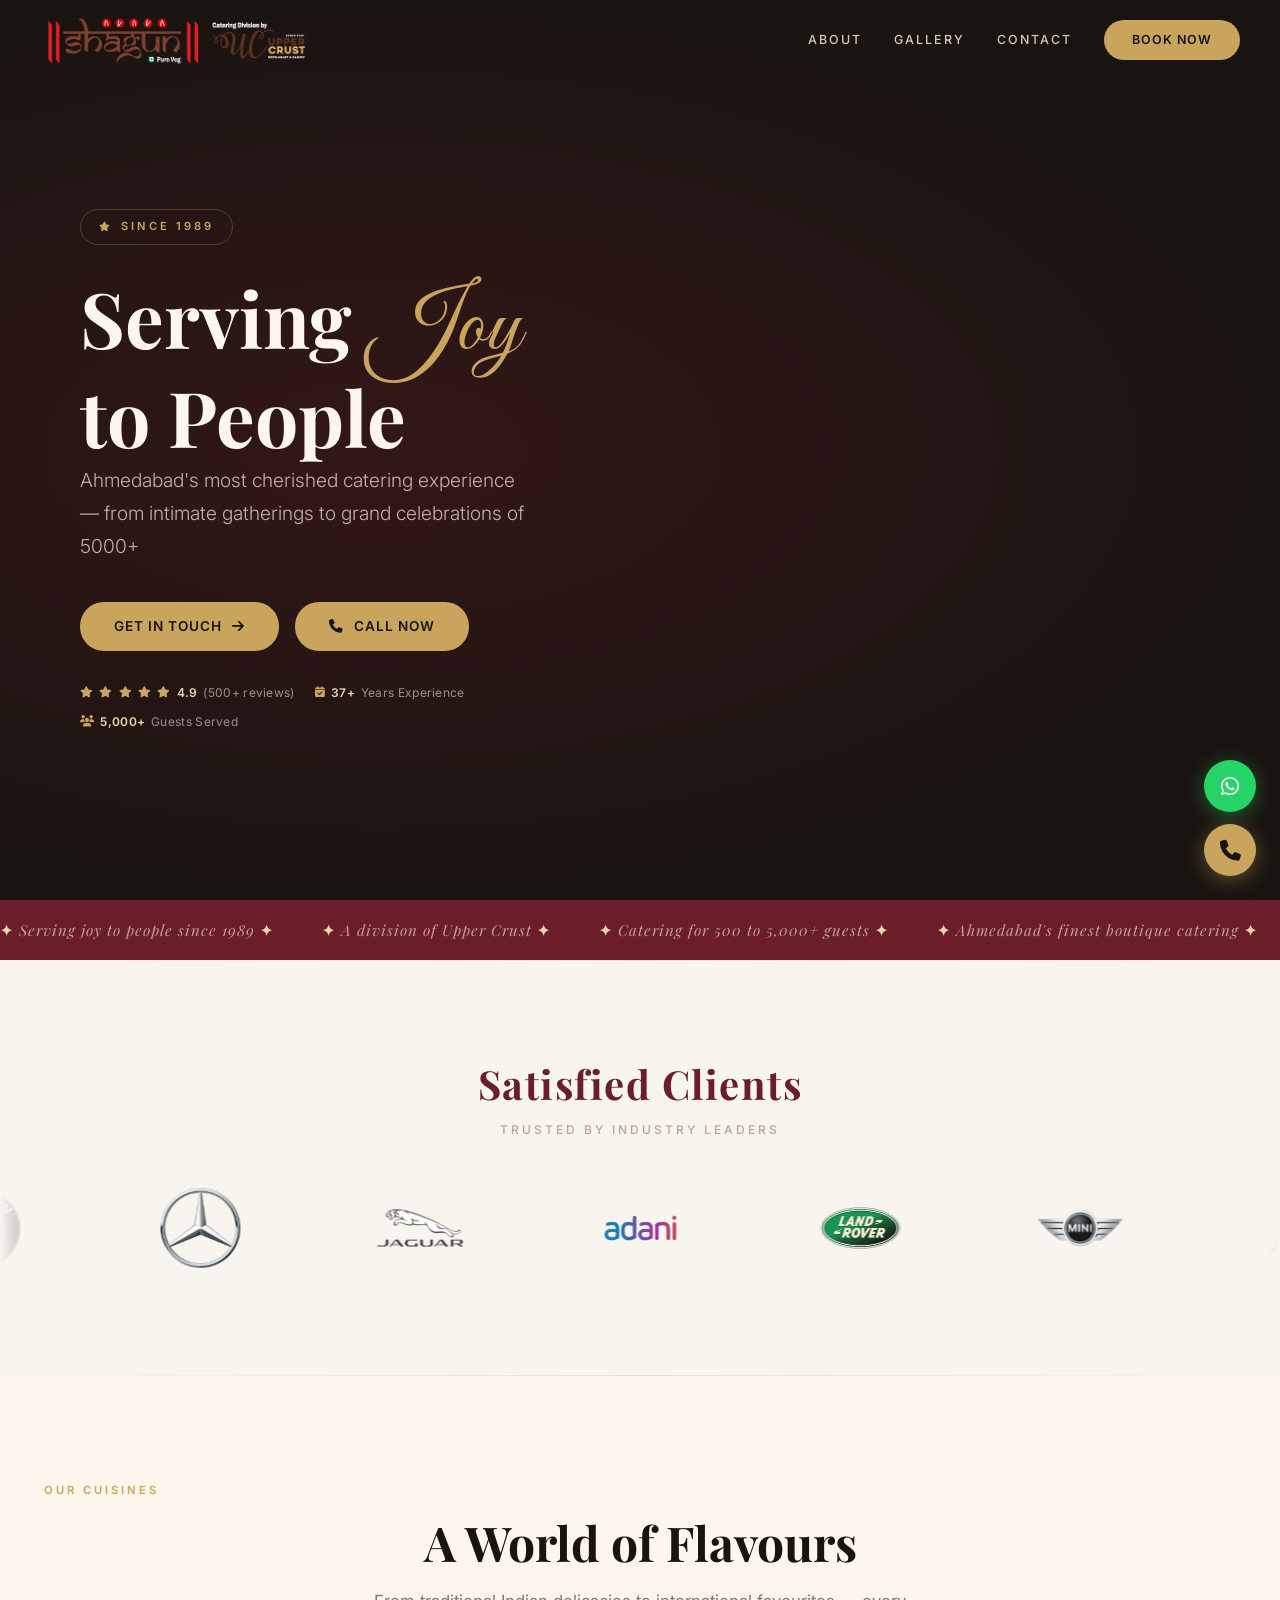
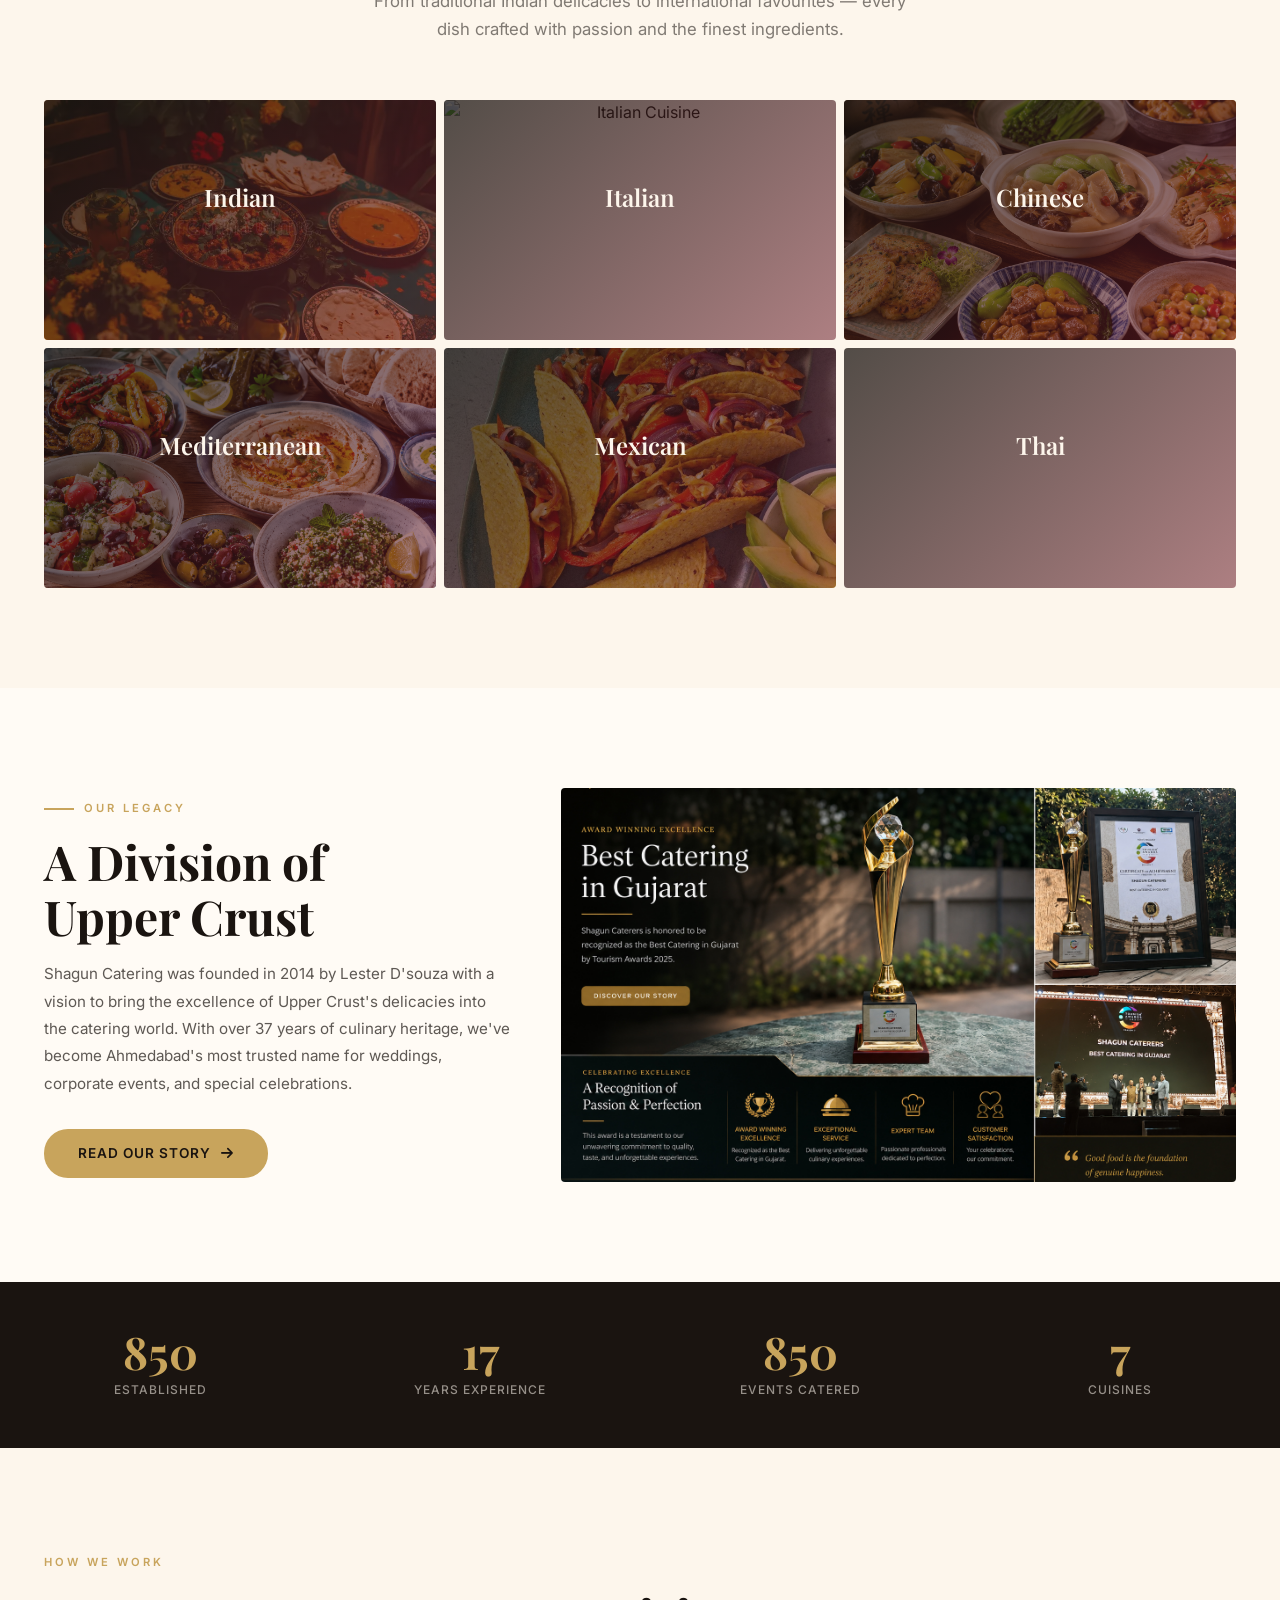
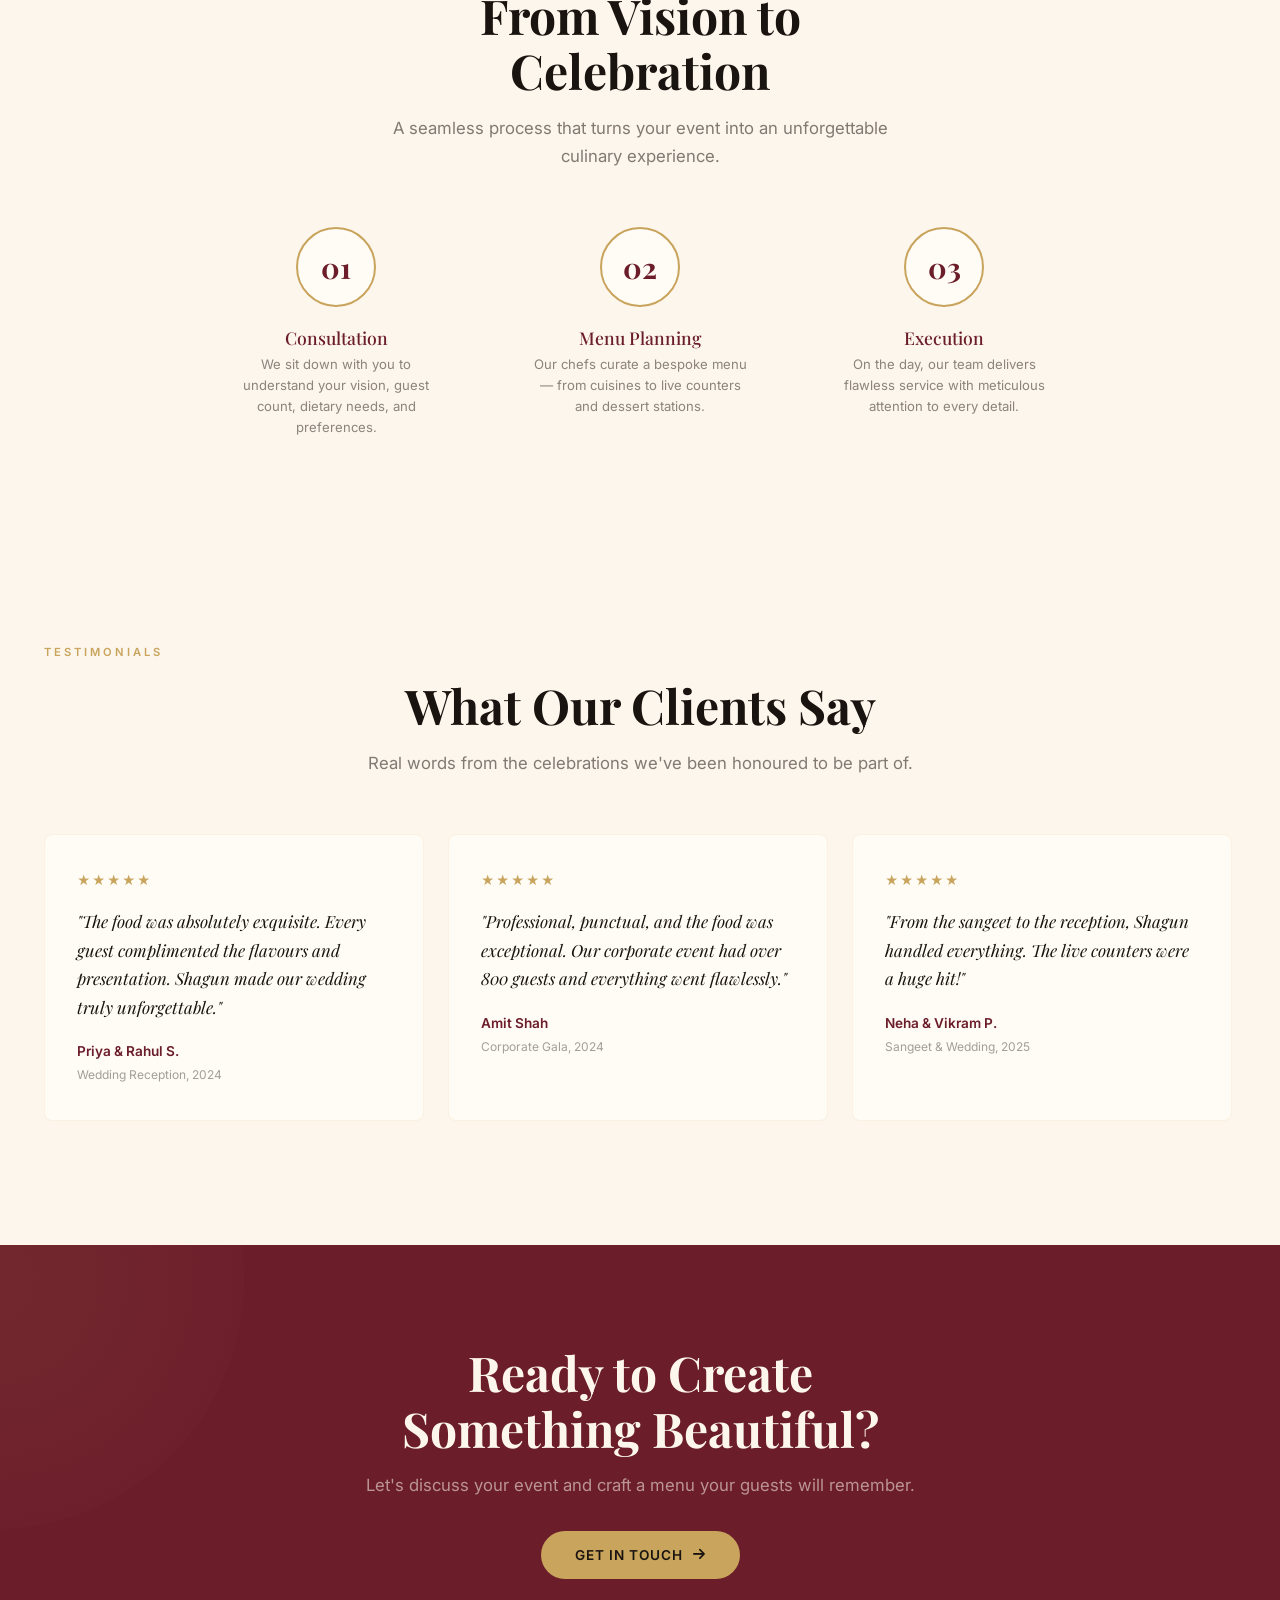
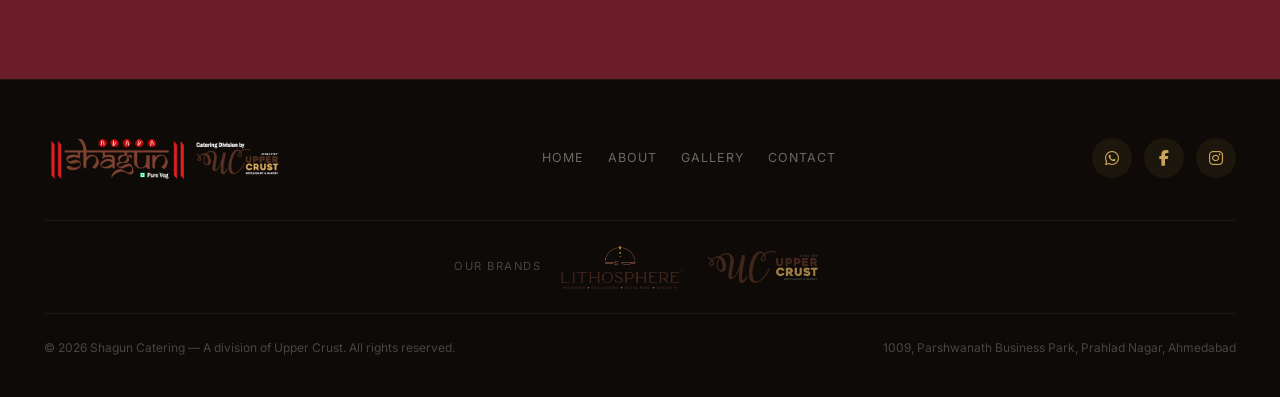
==== commit 6087ced4: "Replace cuisine/gallery images with new food photos" ====
--- a/index.html
+++ b/index.html
@@ -217,7 +217,7 @@
       <div class="row g-2 justify-content-center reveal-stagger">
         <div class="col-lg-4 col-md-6 col-12">
           <div class="cuisine-card">
-            <img loading="lazy" decoding="async" src="images/gallery/IMG-20251223-WA0033.jpg" alt="Indian Cuisine">
+            <img loading="lazy" decoding="async" src="images/gallery/indian-cuisine-table-setting-dinner-traditional-dishes-decor-371924027.png" alt="Indian Cuisine">
             <div class="cuisine-overlay"></div>
             <div>
               <h3>Indian</h3>
@@ -227,9 +227,7 @@
         </div>
         <div class="col-lg-4 col-md-6 col-12">
           <div class="cuisine-card">
-            <img loading="lazy" decoding="async"
-              src="images/gallery/WhatsApp%20Image%202026-06-12%20at%204.13.23%20PM%20%282%29.jpeg"
-              alt="Italian Cuisine">
+            <img loading="lazy" decoding="async" src="images/gallery/italian.png" alt="Italian Cuisine">
             <div class="cuisine-overlay"></div>
             <div>
               <h3>Italian</h3>
@@ -239,7 +237,7 @@
         </div>
         <div class="col-lg-4 col-md-6 col-12">
           <div class="cuisine-card">
-            <img loading="lazy" decoding="async" src="images/gallery/_DSC0658.JPG" alt="Chinese Cuisine">
+            <img loading="lazy" decoding="async" src="images/gallery/Chinese%20food.png" alt="Chinese Cuisine">
             <div class="cuisine-overlay"></div>
             <div>
               <h3>Chinese</h3>
@@ -249,7 +247,7 @@
         </div>
         <div class="col-lg-4 col-md-6 col-12">
           <div class="cuisine-card">
-            <img loading="lazy" decoding="async" src="images/gallery/DSC00069.JPG" alt="Mediterranean Cuisine">
+            <img loading="lazy" decoding="async" src="images/gallery/mediterrean%20food.png" alt="Mediterranean Cuisine">
             <div class="cuisine-overlay"></div>
             <div>
               <h3>Mediterranean</h3>
@@ -259,7 +257,7 @@
         </div>
         <div class="col-lg-4 col-md-6 col-12">
           <div class="cuisine-card">
-            <img loading="lazy" decoding="async" src="images/gallery/_DSC0696.JPG" alt="Mexican Cuisine">
+            <img loading="lazy" decoding="async" src="images/gallery/mexican%20food.jpg" alt="Mexican Cuisine">
             <div class="cuisine-overlay"></div>
             <div>
               <h3>Mexican</h3>
@@ -269,8 +267,7 @@
         </div>
         <div class="col-lg-4 col-md-6 col-12">
           <div class="cuisine-card">
-            <img loading="lazy" decoding="async"
-              src="images/gallery/WhatsApp%20Image%202026-06-12%20at%204.13.23%20PM%20%281%29.jpeg" alt="Thai Cuisine">
+            <img loading="lazy" decoding="async" src="images/gallery/Thai%20Food.png" alt="Thai Cuisine">
             <div class="cuisine-overlay"></div>
             <div>
               <h3>Thai</h3>
